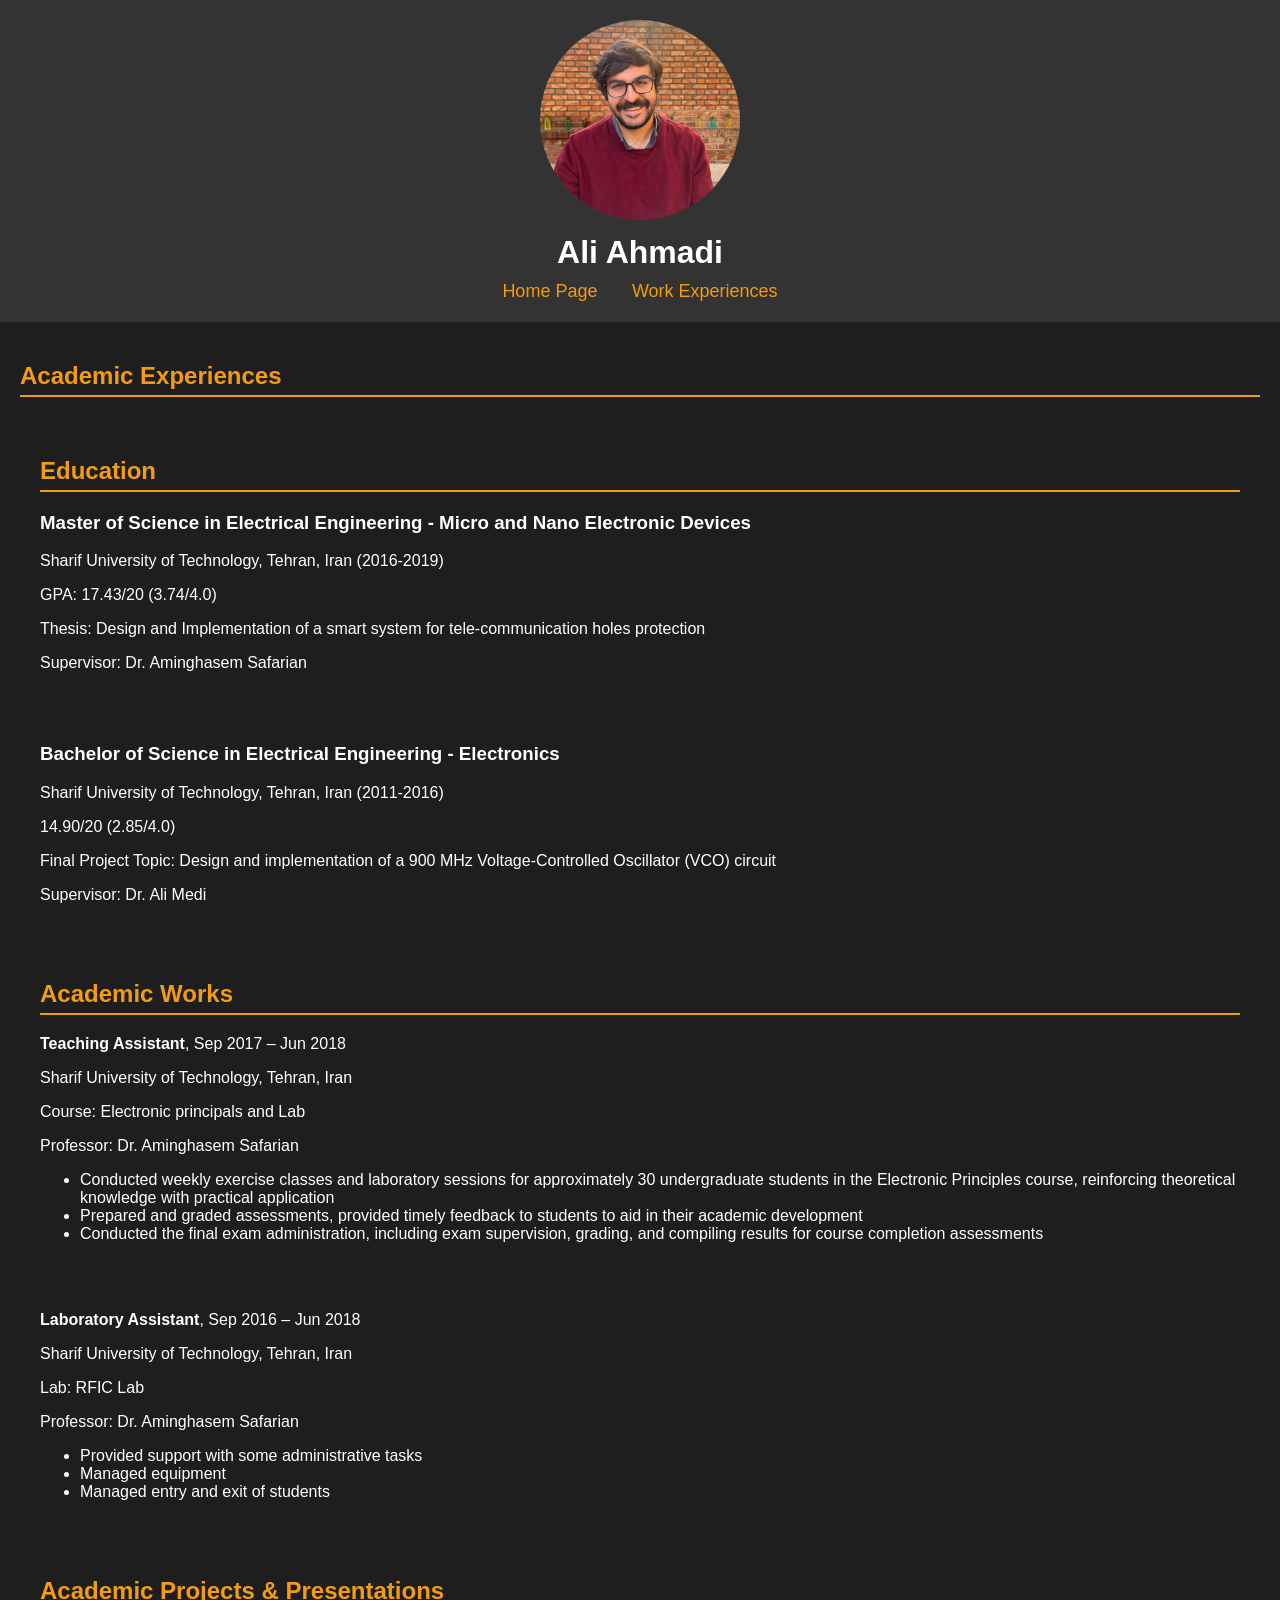
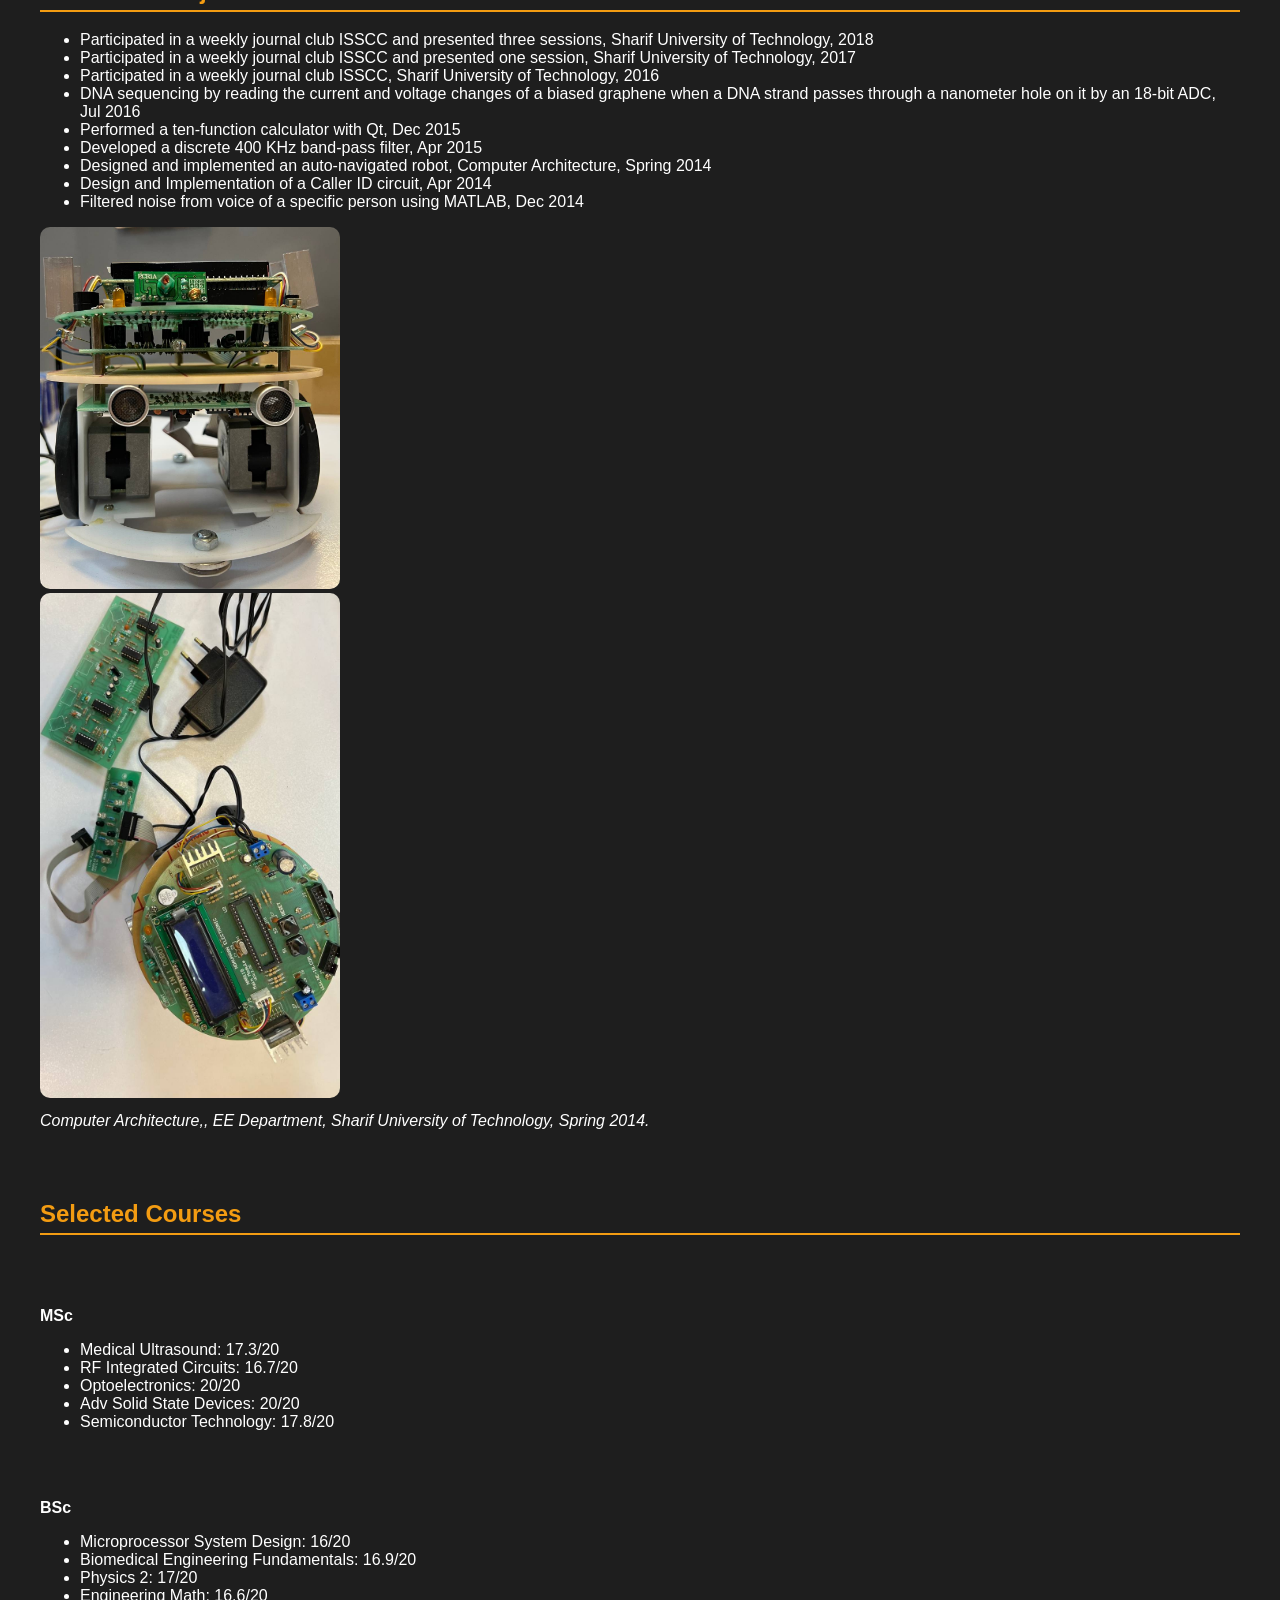
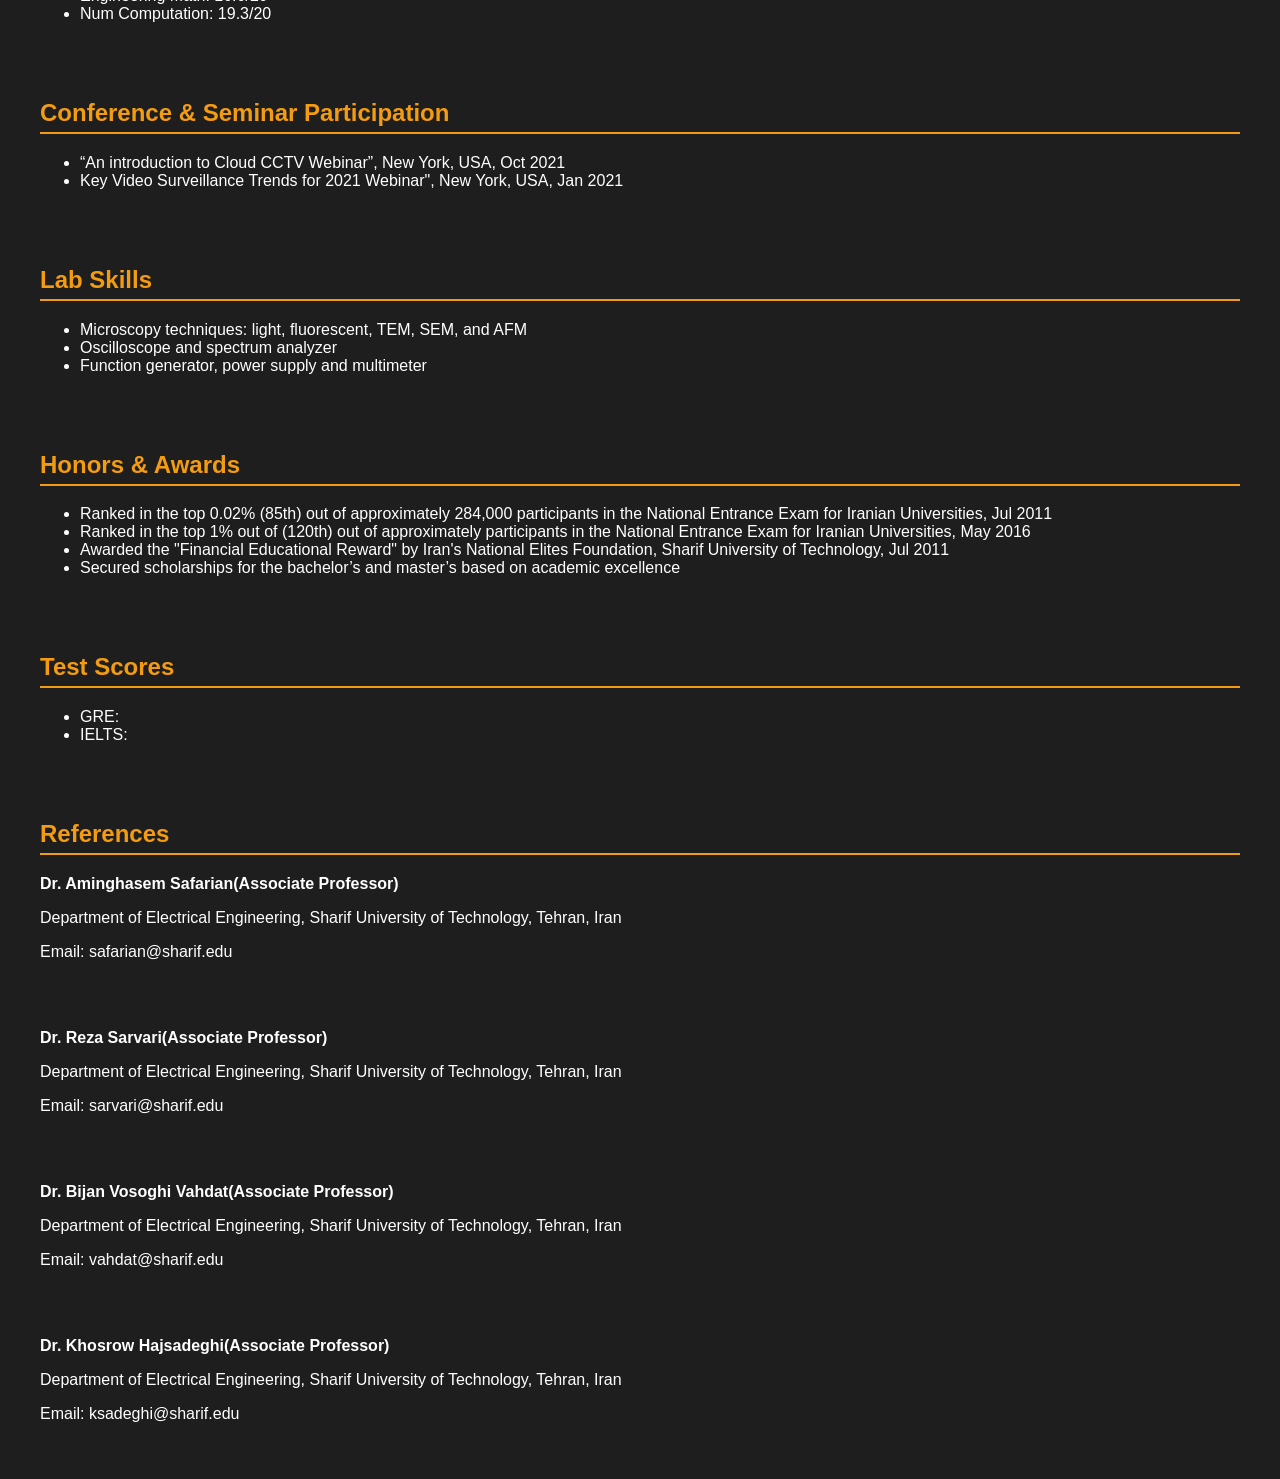
==== academic.html @ 18cfb579 "Update academic.html" ====
<!DOCTYPE html>
<html lang="en">
<head>
  <meta charset="UTF-8">
  <meta name="viewport" content="width=device-width, initial-scale=1.0">
  <meta http-equiv="X-UA-Compatible" content="ie=edge">
  <title>Academic Experiences - Ali Ahmadi</title>
  <style>
    body {
      margin: 0;
      font-family: Arial, sans-serif;
      background-color: #1e1e1e;
      color: #ffffff;
    }
    header {
      background-color: #333;
      padding: 20px;
      text-align: center;
    }
    header img {
      border-radius: 50%;
      width: 200px;
      height: 200px;
    }
    header h1 {
      margin: 10px 0;
    }
    header nav a {
      color: #f39c12;
      text-decoration: none;
      margin: 0 15px;
      font-size: 18px;
    }
    section {
      padding: 20px;
    }
    h2 {
      color: #f39c12;
      border-bottom: 2px solid #f39c12;
      padding-bottom: 5px;
    }
    /* Flexbox container for images */
    .project-images {
      display: flex;
      gap: 20px; /* Space between images */
      margin: 20px 0;
    }
    .project-image {
      flex: 1; /* Allow images to take equal space */
    }
    .project-image img {
      width: 100%;
      max-width: 300px; /* Max width for each image */
      height: auto;
      border-radius: 10px;
    }
    .project-image p {
      margin: 10px 0;
      font-style: italic;
    }
    .project-link a {
      color: #f39c12;
      text-decoration: none;
    }
    .project-link a:hover {
      text-decoration: underline;
    }
  </style>
</head>
<body>

  <header>
    <img src="./your-profile-image.jpg" alt="Ali Ahmadi">
    <h1>Ali Ahmadi</h1>
    <nav>
      <a href="index.html">Home Page</a>
      <a href="work.html">Work Experiences</a>
    </nav>
  </header>

  <section>
    <h2>Academic Experiences</h2>

    <section id="education">
        <h2>Education</h2>
        <h3>Master of Science in Electrical Engineering - Micro and Nano Electronic Devices </h3>
        <p>Sharif University of Technology, Tehran, Iran (2016-2019)</p>
        <p>GPA: 17.43/20 (3.74/4.0)</p>
        <p>Thesis: Design and Implementation of a smart system for tele-communication holes protection</p>
        <p>Supervisor: Dr. Aminghasem Safarian</p>

        <br><br>

        <h3>Bachelor of Science in Electrical Engineering - Electronics</h3>
        <p>Sharif University of Technology, Tehran, Iran (2011-2016)</p>
        <p>14.90/20 (2.85/4.0)</p>
        <p>Final Project Topic: Design and implementation of a 900 MHz Voltage-Controlled Oscillator (VCO) circuit</p>
        <p>Supervisor: Dr. Ali Medi</p>
      </section>
    
      <section id="academic-works">
        <h2>Academic Works</h2>
        <p><strong>Teaching Assistant</strong>, Sep 2017 – Jun 2018</p>
        <p>Sharif University of Technology, Tehran, Iran</p>
        <p>Course: Electronic principals and Lab</p>
        <p>Professor: Dr. Aminghasem Safarian</p>
        <ul>
            <li>Conducted weekly exercise classes and laboratory sessions for approximately 30 undergraduate students in 
                the Electronic Principles course, reinforcing theoretical knowledge with practical application</li>
            <li>Prepared and graded assessments, provided timely feedback to students to aid in their academic development</li>
            <li>Conducted the final exam administration, including exam supervision, grading, and compiling results for course completion assessments</li>
            <!-- Add more courses here -->
        </ul>

        <br><br>

        <p><strong>Laboratory  Assistant</strong>, Sep 2016 – Jun 2018</p>
        <p>Sharif University of Technology, Tehran, Iran</p>
        <p>Lab: RFIC Lab</p>
        <p>Professor: Dr. Aminghasem Safarian</p>
        <ul>
            <li>Provided support with some administrative tasks</li>
            <li>Managed equipment </li>
            <li>Managed entry and exit of students</li>
            <!-- Add more courses here -->
        </ul>
      </section>
    
      <section id="projects-presentations">
        <h2>Academic Projects & Presentations</h2>
        <ul>
            <li>Participated in a weekly journal club ISSCC and presented three sessions, Sharif University of Technology, 2018</li>
            <li>Participated in a weekly journal club ISSCC and presented one session, Sharif University of Technology, 2017</li>
            <li>Participated in a weekly journal club ISSCC, Sharif University of Technology, 2016</li>
            <li>DNA sequencing by reading the current and voltage changes of a biased graphene when a DNA strand passes through a nanometer hole on it by an 18-bit ADC, Jul 2016</li>
            <li>Performed a ten-function calculator with Qt, Dec 2015</li>
            <li>Developed a discrete 400 KHz band-pass filter, Apr 2015</li>
            <li>Designed and implemented an auto-navigated robot, Computer Architecture, Spring 2014</li>
            <li>Design and Implementation of a Caller ID circuit, Apr 2014</li>
            <li>Filtered noise from voice of a specific person using MATLAB, Dec 2014</li>
            <!-- Add more courses here -->
        </ul>

        <!-- New Content: Two Pictures Side by Side -->
        <!-- First Image -->
        <div class="project-image">
            <img src="./project2-1.jpg" alt="Auto-Navigated Robot 1">
        </div>

        <!-- Second Image (New Image on the right) -->
        <div class="project-image">
            <img src="./project2-2.jpg" alt="Auto-Navigated Robot 2">
            <p>Computer Architecture,, EE Department, Sharif University of Technology, Spring 2014.</p>
        </div>
        
      </section>
    
      <section id="selected-courses">
        <h2>Selected Courses</h2>

        <br><br>

        <p><strong>MSc</strong></p>
        <ul>
          <li>Medical Ultrasound: 17.3/20</li>
          <li>RF Integrated Circuits: 16.7/20</li>
          <li>Optoelectronics: 20/20</li>
          <li>Adv Solid State Devices: 20/20</li>
          <li>Semiconductor Technology: 17.8/20</li>
          <!-- Add more courses here -->
        </ul>

        <br><br>

        <p><strong>BSc</strong></p>
        <ul>
          <li>Microprocessor System Design: 16/20</li>
          <li>Biomedical Engineering Fundamentals: 16.9/20</li>
          <li>Physics 2: 17/20</li>
          <li>Engineering Math: 16.6/20</li>
          <li>Num Computation: 19.3/20</li>
          <!-- Add more courses here -->
        </ul>
      </section>
    
      <section id="conference-seminars">
        <h2>Conference & Seminar Participation</h2>
        <ul>
            <li>“An introduction to Cloud CCTV Webinar”, New York, USA, Oct 2021</li>
            <li>Key Video Surveillance Trends for 2021 Webinar", New York, USA, Jan 2021</li>
        </ul>
      </section>
    
      <section id="lab-skills">
        <h2>Lab Skills</h2>
        <ul>
          <li>Microscopy techniques: light, fluorescent, TEM, SEM, and AFM</li>
          <li>Oscilloscope and spectrum analyzer</li>
          <li>Function generator, power supply and multimeter</li>
          <!-- Add more lab skills here -->
        </ul>
      </section>
    
      <section id="honors-awards">
        <h2>Honors & Awards</h2>
        <ul>
          <li>Ranked in the top 0.02% (85th) out of approximately 284,000 participants in the National Entrance Exam for Iranian Universities, Jul 2011</li>
          <li>Ranked in the top 1% out of (120th) out of approximately participants in the National Entrance Exam for Iranian Universities, May 2016</li>
          <li>Awarded the "Financial Educational Reward" by Iran's National Elites Foundation, Sharif University of Technology, Jul 2011</li>
          <li>Secured scholarships for the bachelor’s and master’s based on academic excellence</li>
          <!-- Add more awards here -->
        </ul>
      </section>
    
      <section id="test-scores">
        <h2>Test Scores</h2>
        <ul>
          <li>GRE: </li>
          <li>IELTS: </li>
          <!-- Add more test scores here -->
        </ul>
      </section>
    
      <section id="references">
        <h2>References</h2>
        <p><strong>Dr. Aminghasem Safarian(Associate Professor)</strong></p>
        <p>Department of Electrical Engineering, Sharif University of Technology, Tehran, Iran</p>
        <p>Email: safarian@sharif.edu</p> 

        <br><br>

        <p><strong>Dr. Reza Sarvari(Associate Professor)</strong></p>
        <p>Department of Electrical Engineering, Sharif University of Technology, Tehran, Iran</p>
        <p>Email: sarvari@sharif.edu</p>

        <br><br>
    
        <p><strong>Dr. Bijan Vosoghi Vahdat(Associate Professor)</strong></p>
        <p>Department of Electrical Engineering, Sharif University of Technology, Tehran, Iran</p>
        <p>Email: vahdat@sharif.edu</p>

        <br><br>

        <p><strong>Dr. Khosrow Hajsadeghi(Associate Professor)</strong></p>
        <p>Department of Electrical Engineering, Sharif University of Technology, Tehran, Iran</p>
        <p>Email: ksadeghi@sharif.edu</p>
      </section>
  </section>

</body>
</html>
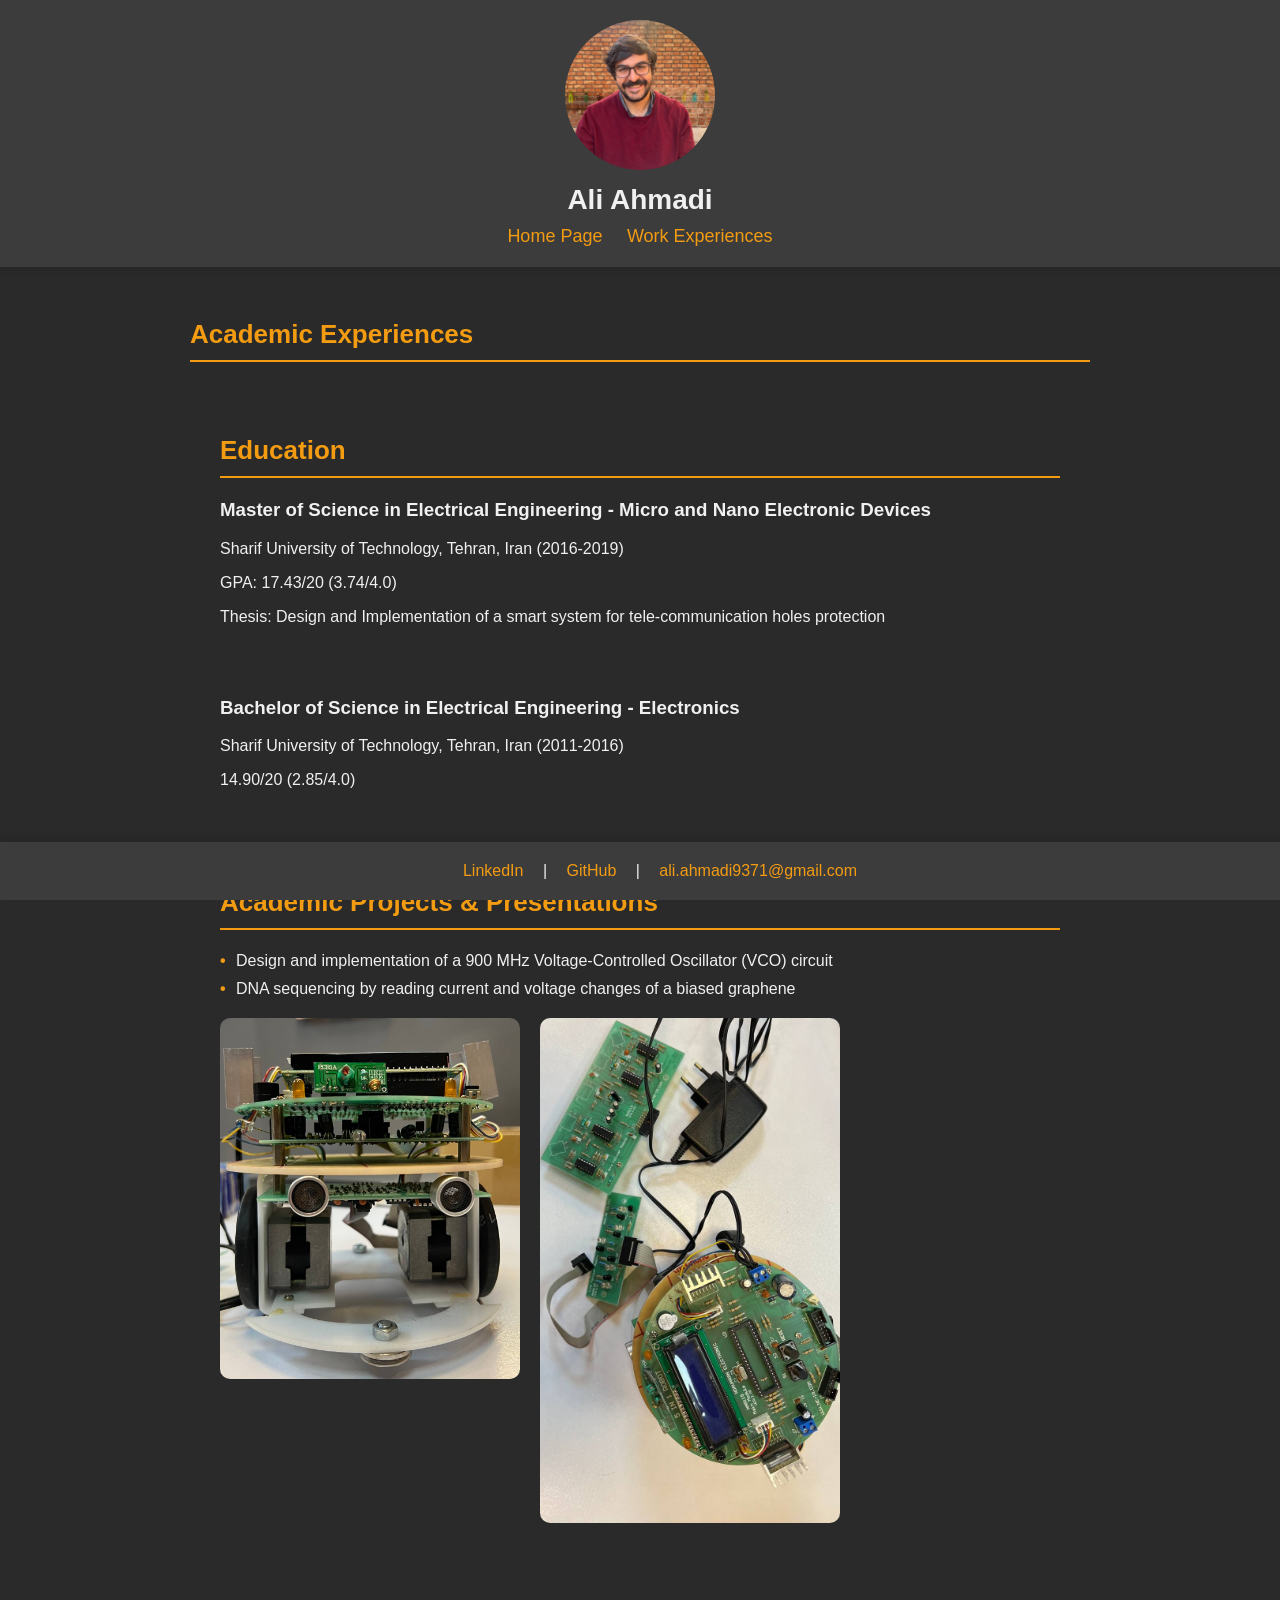
==== commit 78a6a4b5: "Update academic.html" ====
--- a/academic.html
+++ b/academic.html
@@ -8,62 +8,98 @@
   <style>
     body {
       margin: 0;
-      font-family: Arial, sans-serif;
-      background-color: #1e1e1e;
-      color: #ffffff;
+      font-family: 'Helvetica Neue', sans-serif;
+      background-color: #2a2a2a;
+      color: #f0f0f0;
     }
     header {
-      background-color: #333;
+      background-color: #3c3c3c;
       padding: 20px;
       text-align: center;
+      position: sticky;
+      top: 0;
+      z-index: 1000;
+      box-shadow: 0 4px 6px rgba(0, 0, 0, 0.1);
     }
     header img {
       border-radius: 50%;
-      width: 200px;
-      height: 200px;
+      width: 150px;
+      height: 150px;
     }
     header h1 {
       margin: 10px 0;
+      font-size: 28px;
     }
     header nav a {
       color: #f39c12;
       text-decoration: none;
-      margin: 0 15px;
+      margin: 0 10px;
       font-size: 18px;
     }
+    header nav a:hover {
+      color: #ffffff;
+      transition: color 0.3s ease-in-out;
+    }
     section {
-      padding: 20px;
+      padding: 30px;
+      max-width: 900px;
+      margin: 0 auto;
     }
     h2 {
+      font-size: 26px;
       color: #f39c12;
       border-bottom: 2px solid #f39c12;
-      padding-bottom: 5px;
+      padding-bottom: 10px;
     }
-    /* Flexbox container for images */
+    ul {
+      list-style-type: none;
+      padding: 0;
+    }
+    ul li {
+      margin: 10px 0;
+    }
+    ul li::before {
+      content: "•";
+      color: #f39c12;
+      font-weight: bold;
+      display: inline-block;
+      width: 1em;
+    }
     .project-images {
       display: flex;
-      gap: 20px; /* Space between images */
+      flex-wrap: wrap;
+      gap: 20px;
       margin: 20px 0;
     }
     .project-image {
-      flex: 1; /* Allow images to take equal space */
+      flex: 1;
+      max-width: 300px;
     }
     .project-image img {
       width: 100%;
-      max-width: 300px; /* Max width for each image */
-      height: auto;
       border-radius: 10px;
+      transition: transform 0.3s ease-in-out;
     }
-    .project-image p {
-      margin: 10px 0;
-      font-style: italic;
+    .project-image img:hover {
+      transform: scale(1.05);
     }
-    .project-link a {
+    footer {
+      background-color: #3c3c3c;
+      text-align: center;
+      padding: 20px;
+      position: fixed;
+      width: 100%;
+      bottom: 0;
+      box-shadow: 0 -4px 6px rgba(0, 0, 0, 0.1);
+    }
+    footer a {
       color: #f39c12;
       text-decoration: none;
+      margin: 0 15px;
     }
-    .project-link a:hover {
-      text-decoration: underline;
+    footer a:hover {
+      color: #ffffff;
+      transition: color 0.3s ease-in-out;
     }
   </style>
 </head>
@@ -82,170 +118,42 @@
     <h2>Academic Experiences</h2>
 
     <section id="education">
-        <h2>Education</h2>
-        <h3>Master of Science in Electrical Engineering - Micro and Nano Electronic Devices </h3>
-        <p>Sharif University of Technology, Tehran, Iran (2016-2019)</p>
-        <p>GPA: 17.43/20 (3.74/4.0)</p>
-        <p>Thesis: Design and Implementation of a smart system for tele-communication holes protection</p>
-        <p>Supervisor: Dr. Aminghasem Safarian</p>
+      <h2>Education</h2>
+      <h3>Master of Science in Electrical Engineering - Micro and Nano Electronic Devices </h3>
+      <p>Sharif University of Technology, Tehran, Iran (2016-2019)</p>
+      <p>GPA: 17.43/20 (3.74/4.0)</p>
+      <p>Thesis: Design and Implementation of a smart system for tele-communication holes protection</p>
 
-        <br><br>
+      <br><br>
 
-        <h3>Bachelor of Science in Electrical Engineering - Electronics</h3>
-        <p>Sharif University of Technology, Tehran, Iran (2011-2016)</p>
-        <p>14.90/20 (2.85/4.0)</p>
-        <p>Final Project Topic: Design and implementation of a 900 MHz Voltage-Controlled Oscillator (VCO) circuit</p>
-        <p>Supervisor: Dr. Ali Medi</p>
-      </section>
-    
-      <section id="academic-works">
-        <h2>Academic Works</h2>
-        <p><strong>Teaching Assistant</strong>, Sep 2017 – Jun 2018</p>
-        <p>Sharif University of Technology, Tehran, Iran</p>
-        <p>Course: Electronic principals and Lab</p>
-        <p>Professor: Dr. Aminghasem Safarian</p>
-        <ul>
-            <li>Conducted weekly exercise classes and laboratory sessions for approximately 30 undergraduate students in 
-                the Electronic Principles course, reinforcing theoretical knowledge with practical application</li>
-            <li>Prepared and graded assessments, provided timely feedback to students to aid in their academic development</li>
-            <li>Conducted the final exam administration, including exam supervision, grading, and compiling results for course completion assessments</li>
-            <!-- Add more courses here -->
-        </ul>
+      <h3>Bachelor of Science in Electrical Engineering - Electronics</h3>
+      <p>Sharif University of Technology, Tehran, Iran (2011-2016)</p>
+      <p>14.90/20 (2.85/4.0)</p>
+    </section>
 
-        <br><br>
+    <section id="projects-presentations">
+      <h2>Academic Projects & Presentations</h2>
+      <ul>
+        <li>Design and implementation of a 900 MHz Voltage-Controlled Oscillator (VCO) circuit</li>
+        <li>DNA sequencing by reading current and voltage changes of a biased graphene</li>
+      </ul>
 
-        <p><strong>Laboratory  Assistant</strong>, Sep 2016 – Jun 2018</p>
-        <p>Sharif University of Technology, Tehran, Iran</p>
-        <p>Lab: RFIC Lab</p>
-        <p>Professor: Dr. Aminghasem Safarian</p>
-        <ul>
-            <li>Provided support with some administrative tasks</li>
-            <li>Managed equipment </li>
-            <li>Managed entry and exit of students</li>
-            <!-- Add more courses here -->
-        </ul>
-      </section>
-    
-      <section id="projects-presentations">
-        <h2>Academic Projects & Presentations</h2>
-        <ul>
-            <li>Participated in a weekly journal club ISSCC and presented three sessions, Sharif University of Technology, 2018</li>
-            <li>Participated in a weekly journal club ISSCC and presented one session, Sharif University of Technology, 2017</li>
-            <li>Participated in a weekly journal club ISSCC, Sharif University of Technology, 2016</li>
-            <li>DNA sequencing by reading the current and voltage changes of a biased graphene when a DNA strand passes through a nanometer hole on it by an 18-bit ADC, Jul 2016</li>
-            <li>Performed a ten-function calculator with Qt, Dec 2015</li>
-            <li>Developed a discrete 400 KHz band-pass filter, Apr 2015</li>
-            <li>Designed and implemented an auto-navigated robot, Computer Architecture, Spring 2014</li>
-            <li>Design and Implementation of a Caller ID circuit, Apr 2014</li>
-            <li>Filtered noise from voice of a specific person using MATLAB, Dec 2014</li>
-            <!-- Add more courses here -->
-        </ul>
+      <div class="project-images">
+        <div class="project-image">
+          <img src="./project2-1.jpg" alt="Auto-Navigated Robot 1">
+        </div>
+        <div class="project-image">
+          <img src="./project2-2.jpg" alt="Auto-Navigated Robot 2">
+        </div>
+      </div>
+    </section>
+  </section>
 
-        <!-- New Content: Two Pictures Side by Side -->
-        <!-- First Image -->
-        <div class="project-image">
-            <img src="./project2-1.jpg" alt="Auto-Navigated Robot 1">
-        </div>
-
-        <!-- Second Image (New Image on the right) -->
-        <div class="project-image">
-            <img src="./project2-2.jpg" alt="Auto-Navigated Robot 2">
-            <p>Computer Architecture,, EE Department, Sharif University of Technology, Spring 2014.</p>
-        </div>
-        
-      </section>
-    
-      <section id="selected-courses">
-        <h2>Selected Courses</h2>
-
-        <br><br>
-
-        <p><strong>MSc</strong></p>
-        <ul>
-          <li>Medical Ultrasound: 17.3/20</li>
-          <li>RF Integrated Circuits: 16.7/20</li>
-          <li>Optoelectronics: 20/20</li>
-          <li>Adv Solid State Devices: 20/20</li>
-          <li>Semiconductor Technology: 17.8/20</li>
-          <!-- Add more courses here -->
-        </ul>
-
-        <br><br>
-
-        <p><strong>BSc</strong></p>
-        <ul>
-          <li>Microprocessor System Design: 16/20</li>
-          <li>Biomedical Engineering Fundamentals: 16.9/20</li>
-          <li>Physics 2: 17/20</li>
-          <li>Engineering Math: 16.6/20</li>
-          <li>Num Computation: 19.3/20</li>
-          <!-- Add more courses here -->
-        </ul>
-      </section>
-    
-      <section id="conference-seminars">
-        <h2>Conference & Seminar Participation</h2>
-        <ul>
-            <li>“An introduction to Cloud CCTV Webinar”, New York, USA, Oct 2021</li>
-            <li>Key Video Surveillance Trends for 2021 Webinar", New York, USA, Jan 2021</li>
-        </ul>
-      </section>
-    
-      <section id="lab-skills">
-        <h2>Lab Skills</h2>
-        <ul>
-          <li>Microscopy techniques: light, fluorescent, TEM, SEM, and AFM</li>
-          <li>Oscilloscope and spectrum analyzer</li>
-          <li>Function generator, power supply and multimeter</li>
-          <!-- Add more lab skills here -->
-        </ul>
-      </section>
-    
-      <section id="honors-awards">
-        <h2>Honors & Awards</h2>
-        <ul>
-          <li>Ranked in the top 0.02% (85th) out of approximately 284,000 participants in the National Entrance Exam for Iranian Universities, Jul 2011</li>
-          <li>Ranked in the top 1% out of (120th) out of approximately participants in the National Entrance Exam for Iranian Universities, May 2016</li>
-          <li>Awarded the "Financial Educational Reward" by Iran's National Elites Foundation, Sharif University of Technology, Jul 2011</li>
-          <li>Secured scholarships for the bachelor’s and master’s based on academic excellence</li>
-          <!-- Add more awards here -->
-        </ul>
-      </section>
-    
-      <section id="test-scores">
-        <h2>Test Scores</h2>
-        <ul>
-          <li>GRE: </li>
-          <li>IELTS: </li>
-          <!-- Add more test scores here -->
-        </ul>
-      </section>
-    
-      <section id="references">
-        <h2>References</h2>
-        <p><strong>Dr. Aminghasem Safarian(Associate Professor)</strong></p>
-        <p>Department of Electrical Engineering, Sharif University of Technology, Tehran, Iran</p>
-        <p>Email: safarian@sharif.edu</p> 
-
-        <br><br>
-
-        <p><strong>Dr. Reza Sarvari(Associate Professor)</strong></p>
-        <p>Department of Electrical Engineering, Sharif University of Technology, Tehran, Iran</p>
-        <p>Email: sarvari@sharif.edu</p>
-
-        <br><br>
-    
-        <p><strong>Dr. Bijan Vosoghi Vahdat(Associate Professor)</strong></p>
-        <p>Department of Electrical Engineering, Sharif University of Technology, Tehran, Iran</p>
-        <p>Email: vahdat@sharif.edu</p>
-
-        <br><br>
-
-        <p><strong>Dr. Khosrow Hajsadeghi(Associate Professor)</strong></p>
-        <p>Department of Electrical Engineering, Sharif University of Technology, Tehran, Iran</p>
-        <p>Email: ksadeghi@sharif.edu</p>
-      </section>
-  </section>
+  <footer>
+    <a href="https://www.linkedin.com/in/aliahmadi9371/">LinkedIn</a> |
+    <a href="https://github.com/aliahmadi9371">GitHub</a> |
+    <a href="mailto:aliahmadi9371@gmail.com">ali.ahmadi9371@gmail.com</a>
+  </footer>
 
 </body>
 </html>
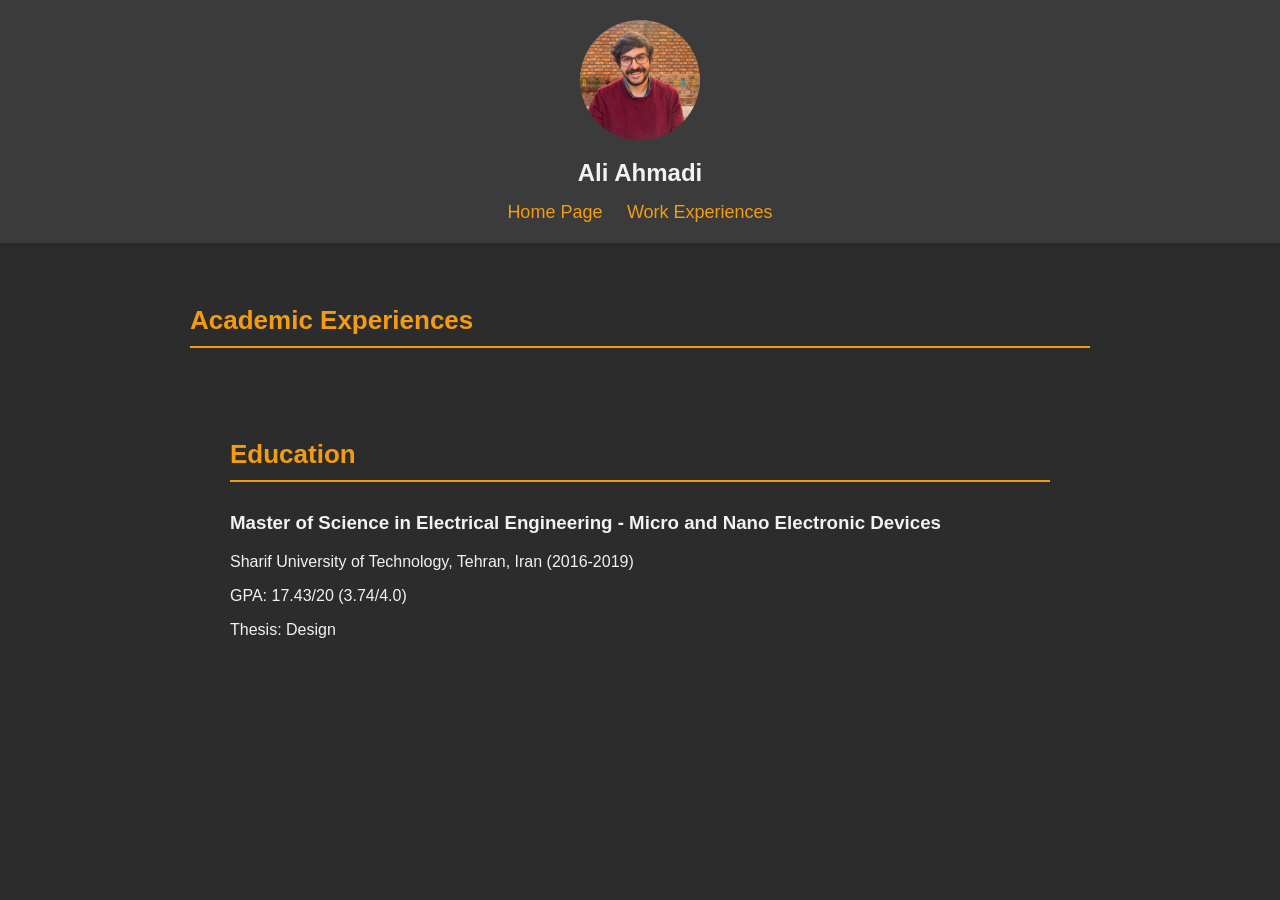
==== commit 680feadb: "qASDASD" ====
--- a/academic.html
+++ b/academic.html
@@ -8,63 +8,68 @@
   <style>
     body {
       margin: 0;
-      font-family: 'Helvetica Neue', sans-serif;
-      background-color: #2a2a2a;
-      color: #f0f0f0;
+      font-family: 'Arial', sans-serif;
+      background-color: #2c2c2c;
+      color: #f2f2f2;
     }
+
     header {
-      background-color: #3c3c3c;
+      background-color: #3b3b3b;
       padding: 20px;
       text-align: center;
       position: sticky;
       top: 0;
-      z-index: 1000;
-      box-shadow: 0 4px 6px rgba(0, 0, 0, 0.1);
+      z-index: 100;
+      box-shadow: 0 2px 4px rgba(0, 0, 0, 0.1);
     }
     header img {
       border-radius: 50%;
-      width: 150px;
-      height: 150px;
+      width: 120px;
+      height: 120px;
     }
     header h1 {
-      margin: 10px 0;
-      font-size: 28px;
+      margin: 15px 0;
+      font-size: 24px;
     }
     header nav a {
       color: #f39c12;
       text-decoration: none;
       margin: 0 10px;
       font-size: 18px;
+      transition: color 0.3s ease;
     }
     header nav a:hover {
       color: #ffffff;
-      transition: color 0.3s ease-in-out;
     }
+
     section {
-      padding: 30px;
+      padding: 40px;
       max-width: 900px;
       margin: 0 auto;
     }
+
     h2 {
       font-size: 26px;
       color: #f39c12;
       border-bottom: 2px solid #f39c12;
       padding-bottom: 10px;
+      margin-bottom: 30px;
     }
+
     ul {
       list-style-type: none;
       padding: 0;
     }
     ul li {
-      margin: 10px 0;
+      margin-bottom: 10px;
     }
     ul li::before {
       content: "•";
       color: #f39c12;
       font-weight: bold;
-      display: inline-block;
-      width: 1em;
+      margin-right: 10px;
     }
+
     .project-images {
       display: flex;
       flex-wrap: wrap;
@@ -83,23 +88,25 @@
     .project-image img:hover {
       transform: scale(1.05);
     }
+
     footer {
-      background-color: #3c3c3c;
+      background-color: #3b3b3b;
       text-align: center;
-      padding: 20px;
+      padding: 15px;
       position: fixed;
+      bottom: 0;
       width: 100%;
-      bottom: 0;
-      box-shadow: 0 -4px 6px rgba(0, 0, 0, 0.1);
+      box-shadow: 0 -2px 4px rgba(0, 0, 0, 0.1);
     }
     footer a {
       color: #f39c12;
       text-decoration: none;
       margin: 0 15px;
+      font-size: 16px;
+      transition: color 0.3s ease;
     }
     footer a:hover {
       color: #ffffff;
-      transition: color 0.3s ease-in-out;
     }
   </style>
 </head>
@@ -122,38 +129,4 @@
       <h3>Master of Science in Electrical Engineering - Micro and Nano Electronic Devices </h3>
       <p>Sharif University of Technology, Tehran, Iran (2016-2019)</p>
       <p>GPA: 17.43/20 (3.74/4.0)</p>
-      <p>Thesis: Design and Implementation of a smart system for tele-communication holes protection</p>
-
-      <br><br>
-
-      <h3>Bachelor of Science in Electrical Engineering - Electronics</h3>
-      <p>Sharif University of Technology, Tehran, Iran (2011-2016)</p>
-      <p>14.90/20 (2.85/4.0)</p>
-    </section>
-
-    <section id="projects-presentations">
-      <h2>Academic Projects & Presentations</h2>
-      <ul>
-        <li>Design and implementation of a 900 MHz Voltage-Controlled Oscillator (VCO) circuit</li>
-        <li>DNA sequencing by reading current and voltage changes of a biased graphene</li>
-      </ul>
-
-      <div class="project-images">
-        <div class="project-image">
-          <img src="./project2-1.jpg" alt="Auto-Navigated Robot 1">
-        </div>
-        <div class="project-image">
-          <img src="./project2-2.jpg" alt="Auto-Navigated Robot 2">
-        </div>
-      </div>
-    </section>
-  </section>
-
-  <footer>
-    <a href="https://www.linkedin.com/in/aliahmadi9371/">LinkedIn</a> |
-    <a href="https://github.com/aliahmadi9371">GitHub</a> |
-    <a href="mailto:aliahmadi9371@gmail.com">ali.ahmadi9371@gmail.com</a>
-  </footer>
-
-</body>
-</html>
+      <p>Thesis: Design
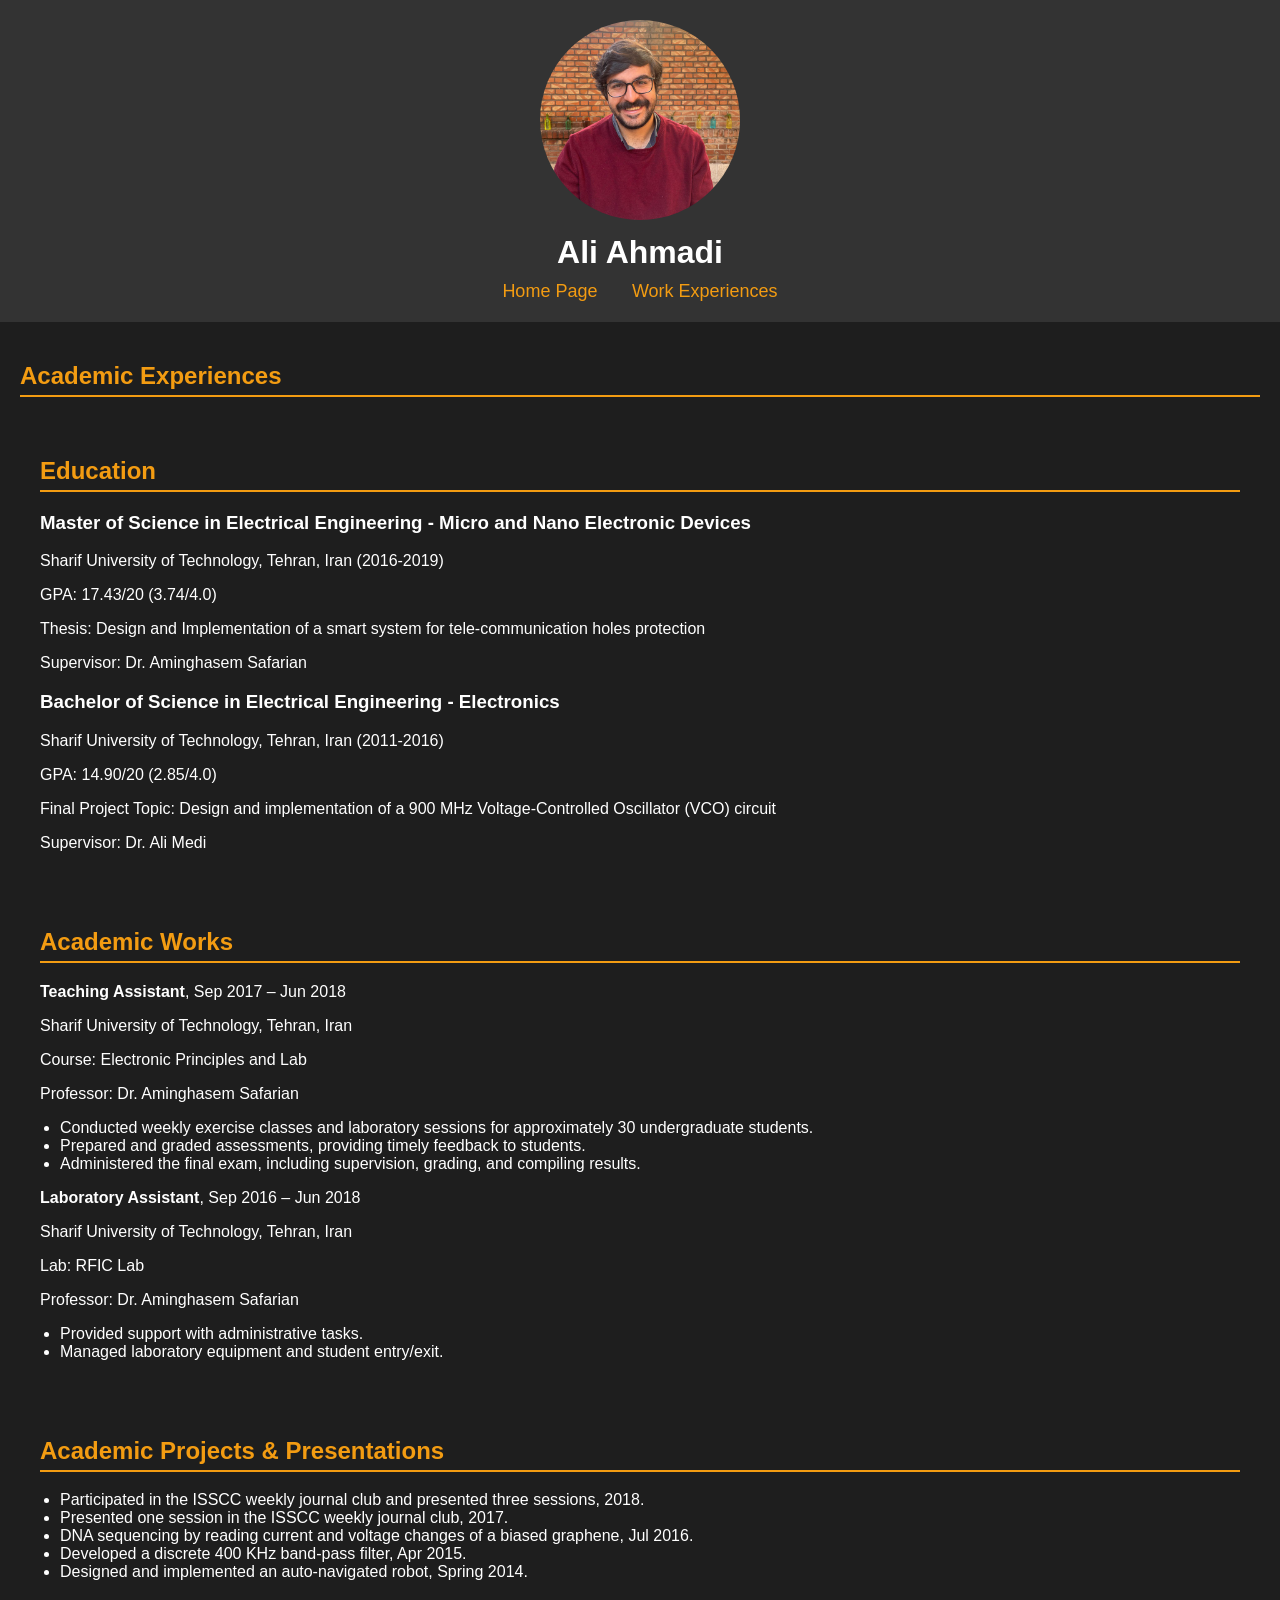
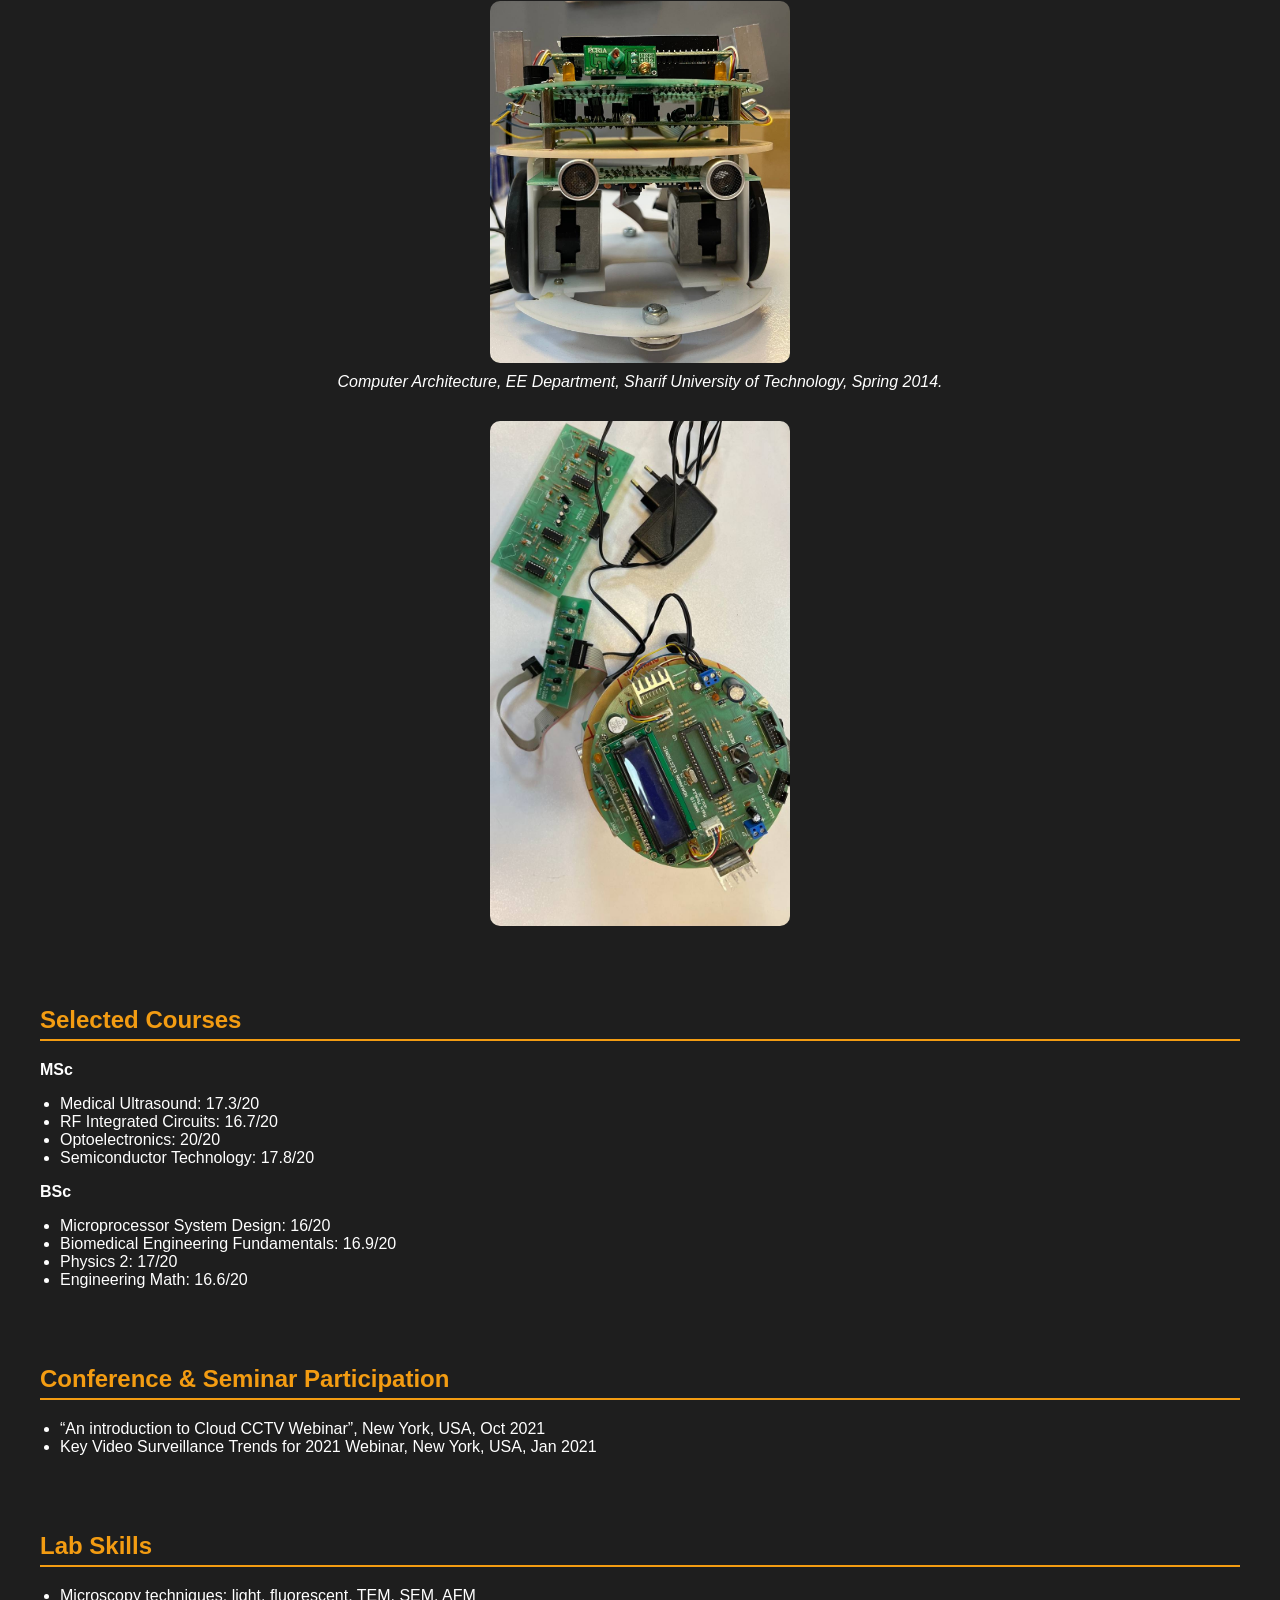
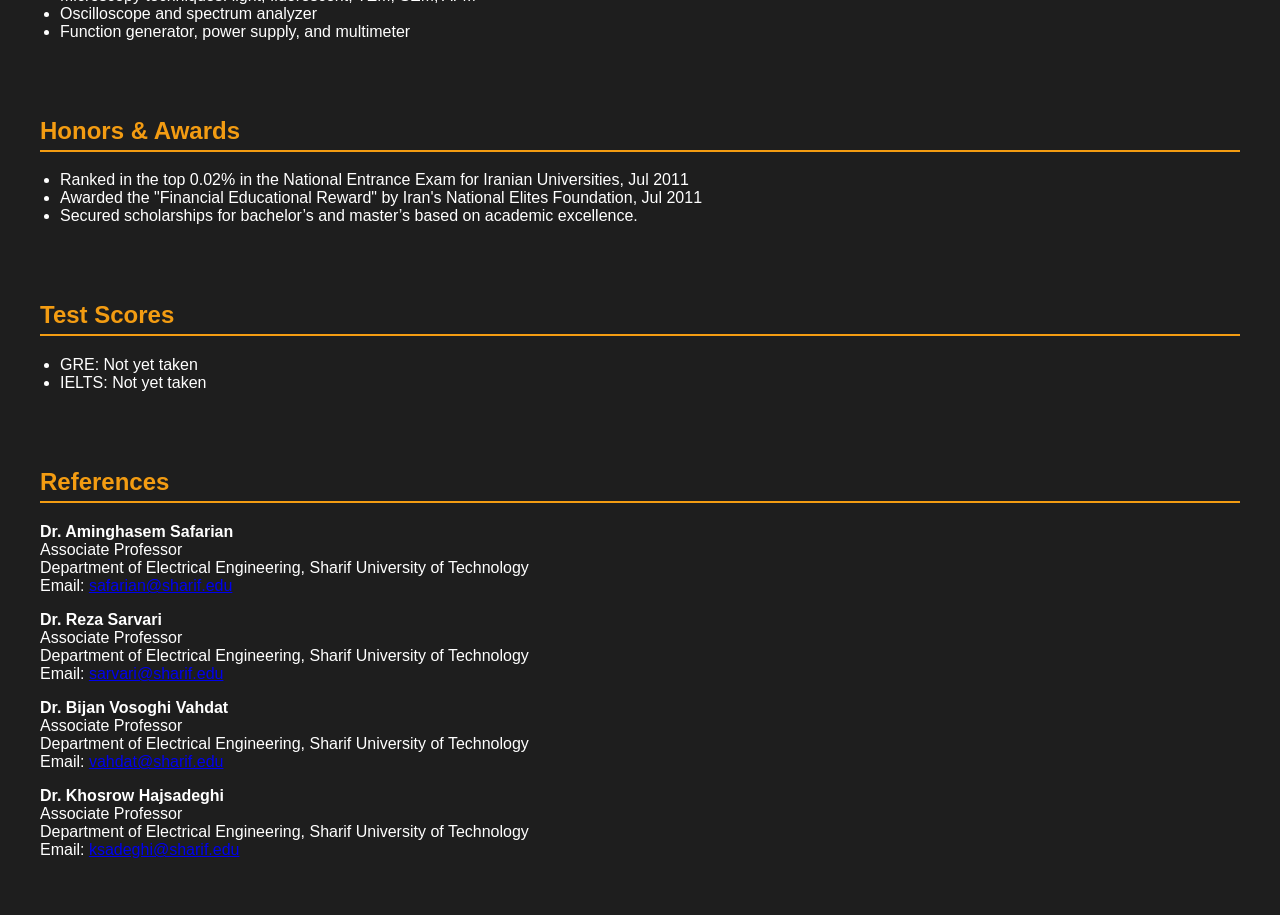
==== commit 63d9e4c5: "Update academic.html" ====
--- a/academic.html
+++ b/academic.html
@@ -8,105 +8,57 @@
   <style>
     body {
       margin: 0;
-      font-family: 'Arial', sans-serif;
-      background-color: #2c2c2c;
-      color: #f2f2f2;
-    }
-
+      font-family: Arial, sans-serif;
+      background-color: #1e1e1e;
+      color: #ffffff;
+    }
     header {
-      background-color: #3b3b3b;
+      background-color: #333;
       padding: 20px;
       text-align: center;
-      position: sticky;
-      top: 0;
-      z-index: 100;
-      box-shadow: 0 2px 4px rgba(0, 0, 0, 0.1);
     }
     header img {
       border-radius: 50%;
-      width: 120px;
-      height: 120px;
+      width: 200px;
+      height: 200px;
     }
     header h1 {
-      margin: 15px 0;
-      font-size: 24px;
+      margin: 10px 0;
     }
     header nav a {
       color: #f39c12;
       text-decoration: none;
-      margin: 0 10px;
+      margin: 0 15px;
       font-size: 18px;
-      transition: color 0.3s ease;
-    }
-    header nav a:hover {
-      color: #ffffff;
-    }
-
+    }
     section {
-      padding: 40px;
-      max-width: 900px;
-      margin: 0 auto;
-    }
-
+      padding: 20px;
+    }
     h2 {
-      font-size: 26px;
       color: #f39c12;
       border-bottom: 2px solid #f39c12;
-      padding-bottom: 10px;
-      margin-bottom: 30px;
-    }
-
-    ul {
-      list-style-type: none;
-      padding: 0;
-    }
-    ul li {
-      margin-bottom: 10px;
-    }
-    ul li::before {
-      content: "•";
-      color: #f39c12;
-      font-weight: bold;
-      margin-right: 10px;
-    }
-
-    .project-images {
+      padding-bottom: 5px;
+    }
+    .project-image {
+      margin: 20px 0;
       display: flex;
-      flex-wrap: wrap;
-      gap: 20px;
-      margin: 20px 0;
-    }
-    .project-image {
-      flex: 1;
-      max-width: 300px;
+      flex-direction: column;
+      align-items: center;
     }
     .project-image img {
       width: 100%;
+      max-width: 300px;
+      height: auto;
       border-radius: 10px;
-      transition: transform 0.3s ease-in-out;
-    }
-    .project-image img:hover {
-      transform: scale(1.05);
-    }
-
-    footer {
-      background-color: #3b3b3b;
+    }
+    .project-image p {
+      margin: 10px 0;
+      font-style: italic;
       text-align: center;
-      padding: 15px;
-      position: fixed;
-      bottom: 0;
-      width: 100%;
-      box-shadow: 0 -2px 4px rgba(0, 0, 0, 0.1);
-    }
-    footer a {
-      color: #f39c12;
-      text-decoration: none;
-      margin: 0 15px;
-      font-size: 16px;
-      transition: color 0.3s ease;
-    }
-    footer a:hover {
-      color: #ffffff;
+    }
+    ul {
+      list-style-type: disc;
+      padding-left: 20px;
     }
   </style>
 </head>
@@ -126,7 +78,140 @@
 
     <section id="education">
       <h2>Education</h2>
-      <h3>Master of Science in Electrical Engineering - Micro and Nano Electronic Devices </h3>
+      <h3>Master of Science in Electrical Engineering - Micro and Nano Electronic Devices</h3>
       <p>Sharif University of Technology, Tehran, Iran (2016-2019)</p>
       <p>GPA: 17.43/20 (3.74/4.0)</p>
-      <p>Thesis: Design
+      <p>Thesis: Design and Implementation of a smart system for tele-communication holes protection</p>
+      <p>Supervisor: Dr. Aminghasem Safarian</p>
+
+      <h3>Bachelor of Science in Electrical Engineering - Electronics</h3>
+      <p>Sharif University of Technology, Tehran, Iran (2011-2016)</p>
+      <p>GPA: 14.90/20 (2.85/4.0)</p>
+      <p>Final Project Topic: Design and implementation of a 900 MHz Voltage-Controlled Oscillator (VCO) circuit</p>
+      <p>Supervisor: Dr. Ali Medi</p>
+    </section>
+
+    <section id="academic-works">
+      <h2>Academic Works</h2>
+      <p><strong>Teaching Assistant</strong>, Sep 2017 – Jun 2018</p>
+      <p>Sharif University of Technology, Tehran, Iran</p>
+      <p>Course: Electronic Principles and Lab</p>
+      <p>Professor: Dr. Aminghasem Safarian</p>
+      <ul>
+        <li>Conducted weekly exercise classes and laboratory sessions for approximately 30 undergraduate students.</li>
+        <li>Prepared and graded assessments, providing timely feedback to students.</li>
+        <li>Administered the final exam, including supervision, grading, and compiling results.</li>
+      </ul>
+
+      <p><strong>Laboratory Assistant</strong>, Sep 2016 – Jun 2018</p>
+      <p>Sharif University of Technology, Tehran, Iran</p>
+      <p>Lab: RFIC Lab</p>
+      <p>Professor: Dr. Aminghasem Safarian</p>
+      <ul>
+        <li>Provided support with administrative tasks.</li>
+        <li>Managed laboratory equipment and student entry/exit.</li>
+      </ul>
+    </section>
+
+    <section id="projects-presentations">
+      <h2>Academic Projects & Presentations</h2>
+      <ul>
+        <li>Participated in the ISSCC weekly journal club and presented three sessions, 2018.</li>
+        <li>Presented one session in the ISSCC weekly journal club, 2017.</li>
+        <li>DNA sequencing by reading current and voltage changes of a biased graphene, Jul 2016.</li>
+        <li>Developed a discrete 400 KHz band-pass filter, Apr 2015.</li>
+        <li>Designed and implemented an auto-navigated robot, Spring 2014.</li>
+      </ul>
+
+      <div class="project-image">
+        <img src="./project2-1.jpg" alt="Auto-Navigated Robot 1">
+        <p>Computer Architecture, EE Department, Sharif University of Technology, Spring 2014.</p>
+      </div>
+      <div class="project-image">
+        <img src="./project2-2.jpg" alt="Auto-Navigated Robot 2">
+      </div>
+    </section>
+
+    <section id="selected-courses">
+      <h2>Selected Courses</h2>
+      <p><strong>MSc</strong></p>
+      <ul>
+        <li>Medical Ultrasound: 17.3/20</li>
+        <li>RF Integrated Circuits: 16.7/20</li>
+        <li>Optoelectronics: 20/20</li>
+        <li>Semiconductor Technology: 17.8/20</li>
+      </ul>
+
+      <p><strong>BSc</strong></p>
+      <ul>
+        <li>Microprocessor System Design: 16/20</li>
+        <li>Biomedical Engineering Fundamentals: 16.9/20</li>
+        <li>Physics 2: 17/20</li>
+        <li>Engineering Math: 16.6/20</li>
+      </ul>
+    </section>
+
+    <section id="conference-seminars">
+      <h2>Conference & Seminar Participation</h2>
+      <ul>
+        <li>“An introduction to Cloud CCTV Webinar”, New York, USA, Oct 2021</li>
+        <li>Key Video Surveillance Trends for 2021 Webinar, New York, USA, Jan 2021</li>
+      </ul>
+    </section>
+
+    <section id="lab-skills">
+      <h2>Lab Skills</h2>
+      <ul>
+        <li>Microscopy techniques: light, fluorescent, TEM, SEM, AFM</li>
+        <li>Oscilloscope and spectrum analyzer</li>
+        <li>Function generator, power supply, and multimeter</li>
+      </ul>
+    </section>
+
+    <section id="honors-awards">
+      <h2>Honors & Awards</h2>
+      <ul>
+        <li>Ranked in the top 0.02% in the National Entrance Exam for Iranian Universities, Jul 2011</li>
+        <li>Awarded the "Financial Educational Reward" by Iran's National Elites Foundation, Jul 2011</li>
+        <li>Secured scholarships for bachelor’s and master’s based on academic excellence.</li>
+      </ul>
+    </section>
+
+    <section id="test-scores">
+      <h2>Test Scores</h2>
+      <ul>
+        <li>GRE: Not yet taken</li>
+        <li>IELTS: Not yet taken</li>
+      </ul>
+    </section>
+
+    <section id="references">
+      <h2>References</h2>
+      <p><strong>Dr. Aminghasem Safarian</strong><br>
+        Associate Professor<br>
+        Department of Electrical Engineering, Sharif University of Technology<br>
+        Email: <a href="mailto:safarian@sharif.edu">safarian@sharif.edu</a>
+      </p>
+      
+      <p><strong>Dr. Reza Sarvari</strong><br>
+        Associate Professor<br>
+        Department of Electrical Engineering, Sharif University of Technology<br>
+        Email: <a href="mailto:sarvari@sharif.edu">sarvari@sharif.edu</a>
+      </p>
+
+      <p><strong>Dr. Bijan Vosoghi Vahdat</strong><br>
+        Associate Professor<br>
+        Department of Electrical Engineering, Sharif University of Technology<br>
+        Email: <a href="mailto:vahdat@sharif.edu">vahdat@sharif.edu</a>
+      </p>
+
+      <p><strong>Dr. Khosrow Hajsadeghi</strong><br>
+        Associate Professor<br>
+        Department of Electrical Engineering, Sharif University of Technology<br>
+        Email: <a href="mailto:ksadeghi@sharif.edu">ksadeghi@sharif.edu</a>
+      </p>
+    </section>
+  </section>
+
+</body>
+</html>
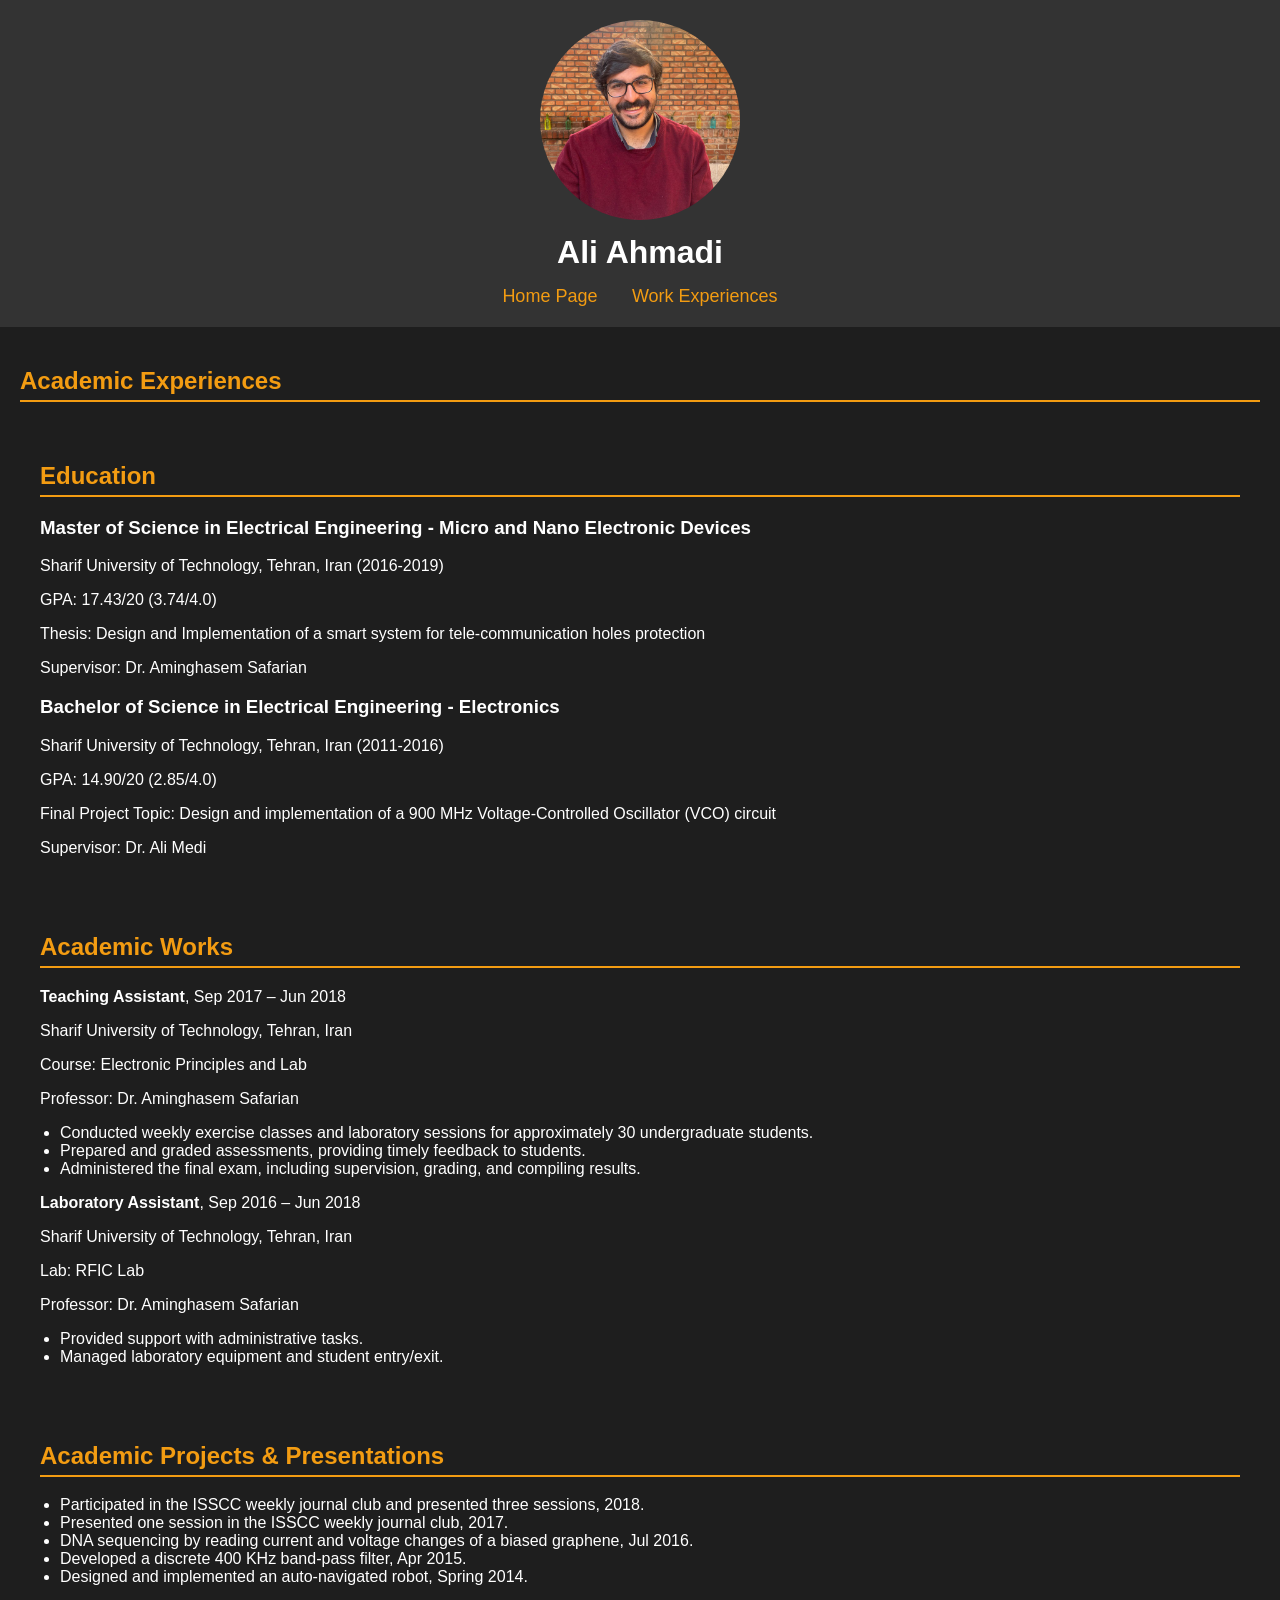
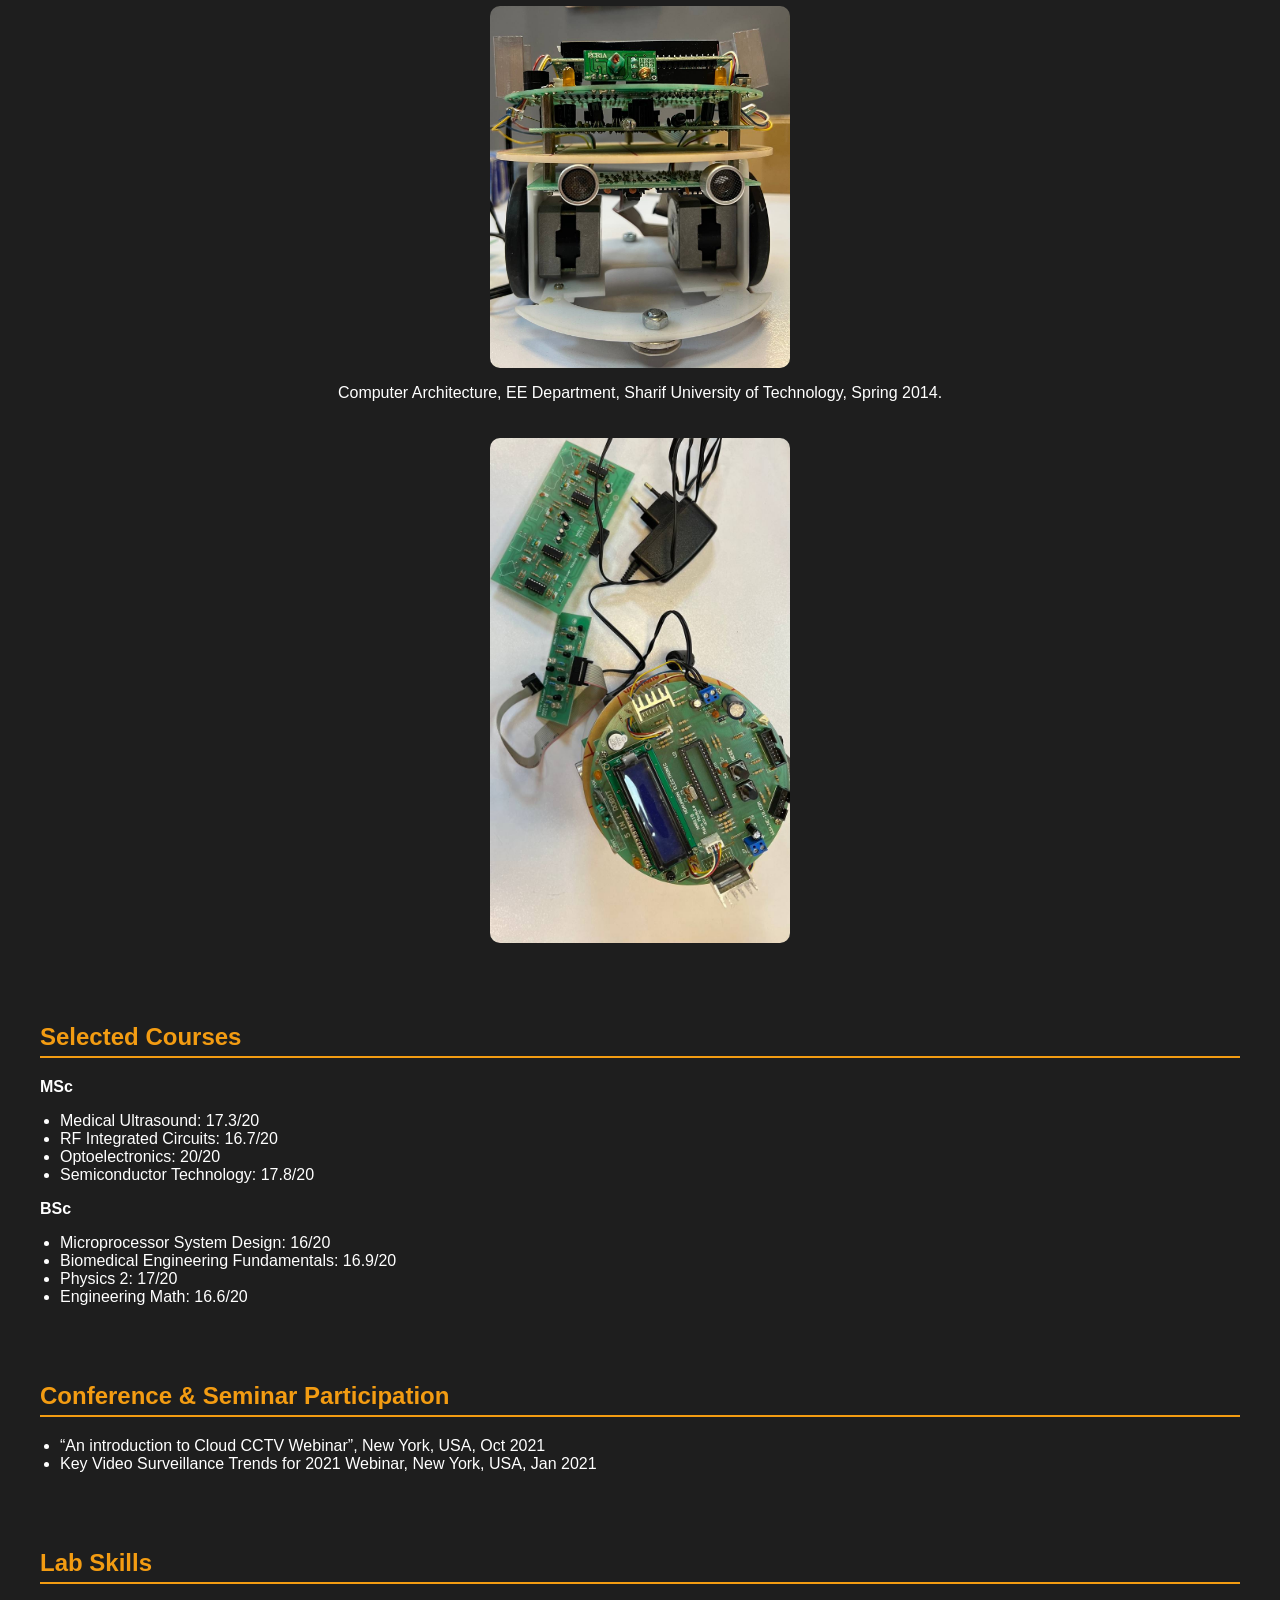
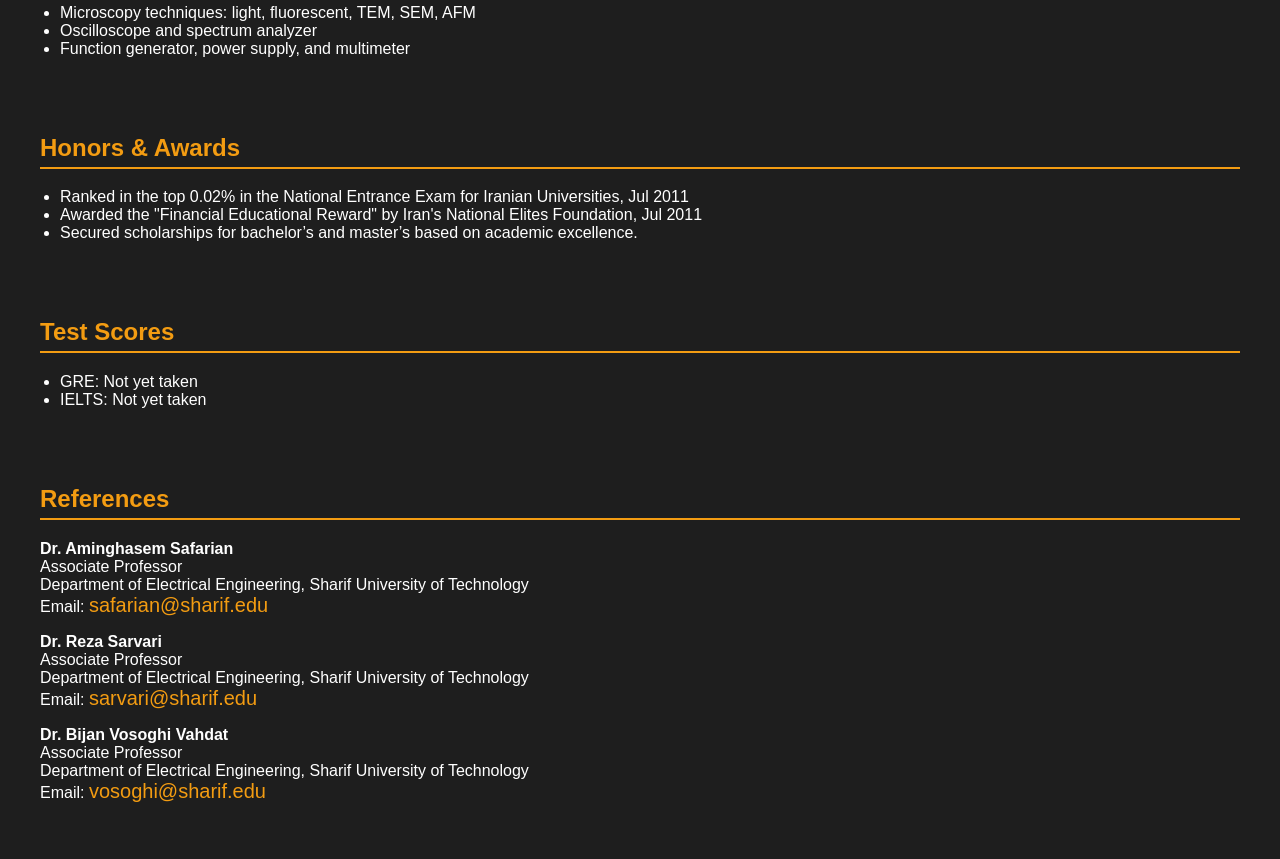
==== commit 70c685ad: "Update academic.html" ====
--- a/academic.html
+++ b/academic.html
@@ -6,6 +6,7 @@
   <meta http-equiv="X-UA-Compatible" content="ie=edge">
   <title>Academic Experiences - Ali Ahmadi</title>
   <style>
+    /* Simple Dark Theme */
     body {
       margin: 0;
       font-family: Arial, sans-serif;
@@ -25,6 +26,9 @@
     header h1 {
       margin: 10px 0;
     }
+    header nav {
+      margin-top: 15px;
+    }
     header nav a {
       color: #f39c12;
       text-decoration: none;
@@ -33,11 +37,26 @@
     }
     section {
       padding: 20px;
+      text-align: left; /* Ensure left-alignment */
+    }
+    section a {
+      color: #f39c12;
+      text-decoration: none;
+      font-size: 20px;
+    }
+    /* Left-align content without centering it on the page */
+    .left-aligned {
+      margin: 0; /* Remove margins that may center content */
+      max-width: 800px;
     }
     h2 {
       color: #f39c12;
       border-bottom: 2px solid #f39c12;
       padding-bottom: 5px;
+    }
+    ul {
+      list-style-type: disc;
+      padding-left: 20px;
     }
     .project-image {
       margin: 20px 0;
@@ -50,15 +69,6 @@
       max-width: 300px;
       height: auto;
       border-radius: 10px;
-    }
-    .project-image p {
-      margin: 10px 0;
-      font-style: italic;
-      text-align: center;
-    }
-    ul {
-      list-style-type: disc;
-      padding-left: 20px;
     }
   </style>
 </head>
@@ -202,13 +212,7 @@
       <p><strong>Dr. Bijan Vosoghi Vahdat</strong><br>
         Associate Professor<br>
         Department of Electrical Engineering, Sharif University of Technology<br>
-        Email: <a href="mailto:vahdat@sharif.edu">vahdat@sharif.edu</a>
-      </p>
-
-      <p><strong>Dr. Khosrow Hajsadeghi</strong><br>
-        Associate Professor<br>
-        Department of Electrical Engineering, Sharif University of Technology<br>
-        Email: <a href="mailto:ksadeghi@sharif.edu">ksadeghi@sharif.edu</a>
+        Email: <a href="mailto:vosoghi@sharif.edu">vosoghi@sharif.edu</a>
       </p>
     </section>
   </section>
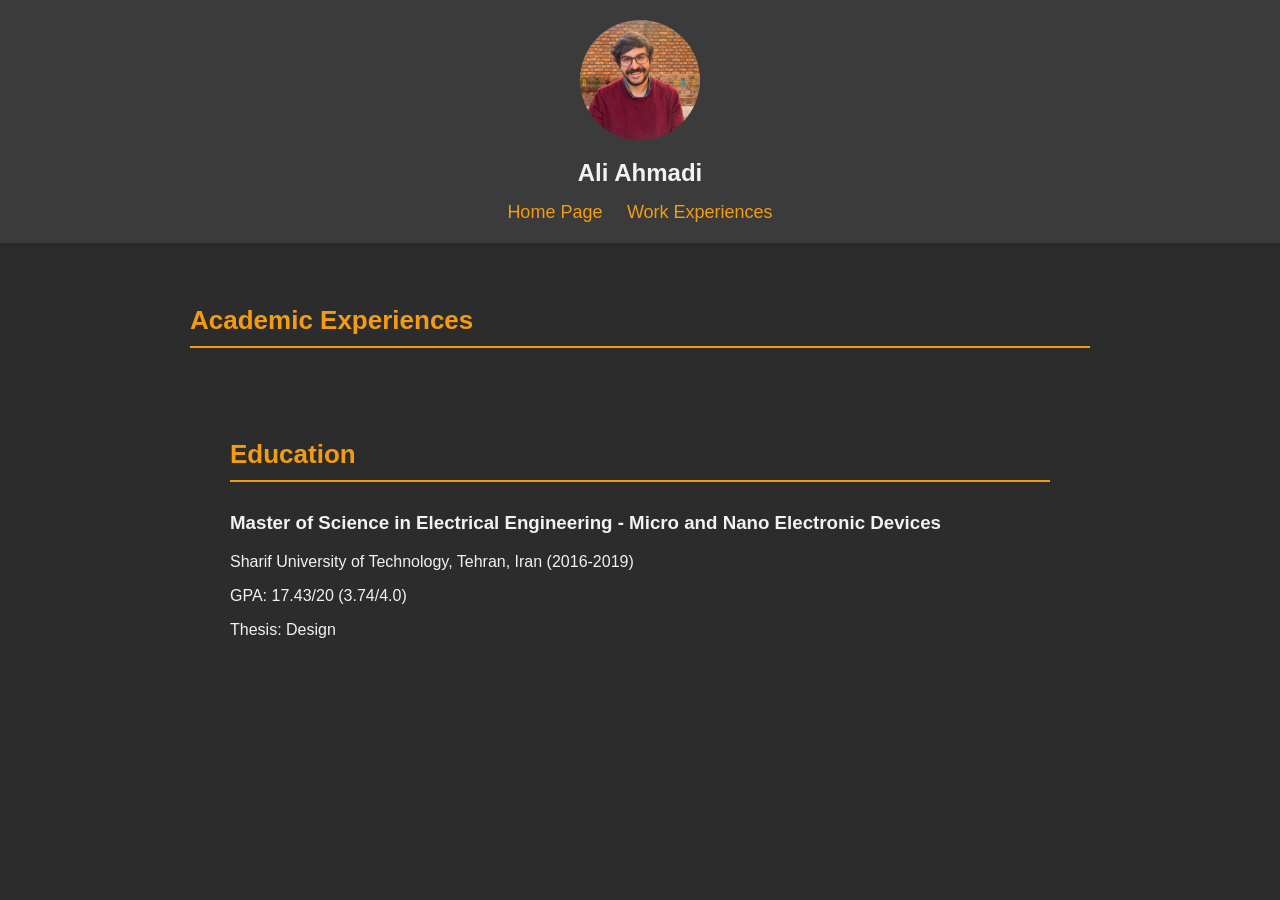
==== commit 46a15fc4: "Update academic.html" ====
--- a/academic.html
+++ b/academic.html
@@ -6,69 +6,107 @@
   <meta http-equiv="X-UA-Compatible" content="ie=edge">
   <title>Academic Experiences - Ali Ahmadi</title>
   <style>
-    /* Simple Dark Theme */
     body {
       margin: 0;
-      font-family: Arial, sans-serif;
-      background-color: #1e1e1e;
-      color: #ffffff;
+      font-family: 'Arial', sans-serif;
+      background-color: #2c2c2c;
+      color: #f2f2f2;
     }
+
     header {
-      background-color: #333;
+      background-color: #3b3b3b;
       padding: 20px;
       text-align: center;
+      position: sticky;
+      top: 0;
+      z-index: 100;
+      box-shadow: 0 2px 4px rgba(0, 0, 0, 0.1);
     }
     header img {
       border-radius: 50%;
-      width: 200px;
-      height: 200px;
+      width: 120px;
+      height: 120px;
     }
     header h1 {
-      margin: 10px 0;
-    }
-    header nav {
-      margin-top: 15px;
+      margin: 15px 0;
+      font-size: 24px;
     }
     header nav a {
       color: #f39c12;
       text-decoration: none;
-      margin: 0 15px;
+      margin: 0 10px;
       font-size: 18px;
+      transition: color 0.3s ease;
     }
+    header nav a:hover {
+      color: #ffffff;
+    }
+
     section {
-      padding: 20px;
-      text-align: left; /* Ensure left-alignment */
+      padding: 40px;
+      max-width: 900px;
+      margin: 0 auto;
     }
-    section a {
-      color: #f39c12;
-      text-decoration: none;
-      font-size: 20px;
-    }
-    /* Left-align content without centering it on the page */
-    .left-aligned {
-      margin: 0; /* Remove margins that may center content */
-      max-width: 800px;
-    }
+
     h2 {
+      font-size: 26px;
       color: #f39c12;
       border-bottom: 2px solid #f39c12;
-      padding-bottom: 5px;
+      padding-bottom: 10px;
+      margin-bottom: 30px;
     }
+
     ul {
-      list-style-type: disc;
-      padding-left: 20px;
+      list-style-type: none;
+      padding: 0;
+    }
+    ul li {
+      margin-bottom: 10px;
+    }
+    ul li::before {
+      content: "•";
+      color: #f39c12;
+      font-weight: bold;
+      margin-right: 10px;
+    }
+
+    .project-images {
+      display: flex;
+      flex-wrap: wrap;
+      gap: 20px;
+      margin: 20px 0;
     }
     .project-image {
-      margin: 20px 0;
-      display: flex;
-      flex-direction: column;
-      align-items: center;
+      flex: 1;
+      max-width: 300px;
     }
     .project-image img {
       width: 100%;
-      max-width: 300px;
-      height: auto;
       border-radius: 10px;
+      transition: transform 0.3s ease-in-out;
+    }
+    .project-image img:hover {
+      transform: scale(1.05);
+    }
+
+    footer {
+      background-color: #3b3b3b;
+      text-align: center;
+      padding: 15px;
+      position: fixed;
+      bottom: 0;
+      width: 100%;
+      box-shadow: 0 -2px 4px rgba(0, 0, 0, 0.1);
+    }
+    footer a {
+      color: #f39c12;
+      text-decoration: none;
+      margin: 0 15px;
+      font-size: 16px;
+      transition: color 0.3s ease;
+    }
+    footer a:hover {
+      color: #ffffff;
     }
   </style>
 </head>
@@ -88,134 +126,7 @@
 
     <section id="education">
       <h2>Education</h2>
-      <h3>Master of Science in Electrical Engineering - Micro and Nano Electronic Devices</h3>
+      <h3>Master of Science in Electrical Engineering - Micro and Nano Electronic Devices </h3>
       <p>Sharif University of Technology, Tehran, Iran (2016-2019)</p>
       <p>GPA: 17.43/20 (3.74/4.0)</p>
-      <p>Thesis: Design and Implementation of a smart system for tele-communication holes protection</p>
-      <p>Supervisor: Dr. Aminghasem Safarian</p>
-
-      <h3>Bachelor of Science in Electrical Engineering - Electronics</h3>
-      <p>Sharif University of Technology, Tehran, Iran (2011-2016)</p>
-      <p>GPA: 14.90/20 (2.85/4.0)</p>
-      <p>Final Project Topic: Design and implementation of a 900 MHz Voltage-Controlled Oscillator (VCO) circuit</p>
-      <p>Supervisor: Dr. Ali Medi</p>
-    </section>
-
-    <section id="academic-works">
-      <h2>Academic Works</h2>
-      <p><strong>Teaching Assistant</strong>, Sep 2017 – Jun 2018</p>
-      <p>Sharif University of Technology, Tehran, Iran</p>
-      <p>Course: Electronic Principles and Lab</p>
-      <p>Professor: Dr. Aminghasem Safarian</p>
-      <ul>
-        <li>Conducted weekly exercise classes and laboratory sessions for approximately 30 undergraduate students.</li>
-        <li>Prepared and graded assessments, providing timely feedback to students.</li>
-        <li>Administered the final exam, including supervision, grading, and compiling results.</li>
-      </ul>
-
-      <p><strong>Laboratory Assistant</strong>, Sep 2016 – Jun 2018</p>
-      <p>Sharif University of Technology, Tehran, Iran</p>
-      <p>Lab: RFIC Lab</p>
-      <p>Professor: Dr. Aminghasem Safarian</p>
-      <ul>
-        <li>Provided support with administrative tasks.</li>
-        <li>Managed laboratory equipment and student entry/exit.</li>
-      </ul>
-    </section>
-
-    <section id="projects-presentations">
-      <h2>Academic Projects & Presentations</h2>
-      <ul>
-        <li>Participated in the ISSCC weekly journal club and presented three sessions, 2018.</li>
-        <li>Presented one session in the ISSCC weekly journal club, 2017.</li>
-        <li>DNA sequencing by reading current and voltage changes of a biased graphene, Jul 2016.</li>
-        <li>Developed a discrete 400 KHz band-pass filter, Apr 2015.</li>
-        <li>Designed and implemented an auto-navigated robot, Spring 2014.</li>
-      </ul>
-
-      <div class="project-image">
-        <img src="./project2-1.jpg" alt="Auto-Navigated Robot 1">
-        <p>Computer Architecture, EE Department, Sharif University of Technology, Spring 2014.</p>
-      </div>
-      <div class="project-image">
-        <img src="./project2-2.jpg" alt="Auto-Navigated Robot 2">
-      </div>
-    </section>
-
-    <section id="selected-courses">
-      <h2>Selected Courses</h2>
-      <p><strong>MSc</strong></p>
-      <ul>
-        <li>Medical Ultrasound: 17.3/20</li>
-        <li>RF Integrated Circuits: 16.7/20</li>
-        <li>Optoelectronics: 20/20</li>
-        <li>Semiconductor Technology: 17.8/20</li>
-      </ul>
-
-      <p><strong>BSc</strong></p>
-      <ul>
-        <li>Microprocessor System Design: 16/20</li>
-        <li>Biomedical Engineering Fundamentals: 16.9/20</li>
-        <li>Physics 2: 17/20</li>
-        <li>Engineering Math: 16.6/20</li>
-      </ul>
-    </section>
-
-    <section id="conference-seminars">
-      <h2>Conference & Seminar Participation</h2>
-      <ul>
-        <li>“An introduction to Cloud CCTV Webinar”, New York, USA, Oct 2021</li>
-        <li>Key Video Surveillance Trends for 2021 Webinar, New York, USA, Jan 2021</li>
-      </ul>
-    </section>
-
-    <section id="lab-skills">
-      <h2>Lab Skills</h2>
-      <ul>
-        <li>Microscopy techniques: light, fluorescent, TEM, SEM, AFM</li>
-        <li>Oscilloscope and spectrum analyzer</li>
-        <li>Function generator, power supply, and multimeter</li>
-      </ul>
-    </section>
-
-    <section id="honors-awards">
-      <h2>Honors & Awards</h2>
-      <ul>
-        <li>Ranked in the top 0.02% in the National Entrance Exam for Iranian Universities, Jul 2011</li>
-        <li>Awarded the "Financial Educational Reward" by Iran's National Elites Foundation, Jul 2011</li>
-        <li>Secured scholarships for bachelor’s and master’s based on academic excellence.</li>
-      </ul>
-    </section>
-
-    <section id="test-scores">
-      <h2>Test Scores</h2>
-      <ul>
-        <li>GRE: Not yet taken</li>
-        <li>IELTS: Not yet taken</li>
-      </ul>
-    </section>
-
-    <section id="references">
-      <h2>References</h2>
-      <p><strong>Dr. Aminghasem Safarian</strong><br>
-        Associate Professor<br>
-        Department of Electrical Engineering, Sharif University of Technology<br>
-        Email: <a href="mailto:safarian@sharif.edu">safarian@sharif.edu</a>
-      </p>
-      
-      <p><strong>Dr. Reza Sarvari</strong><br>
-        Associate Professor<br>
-        Department of Electrical Engineering, Sharif University of Technology<br>
-        Email: <a href="mailto:sarvari@sharif.edu">sarvari@sharif.edu</a>
-      </p>
-
-      <p><strong>Dr. Bijan Vosoghi Vahdat</strong><br>
-        Associate Professor<br>
-        Department of Electrical Engineering, Sharif University of Technology<br>
-        Email: <a href="mailto:vosoghi@sharif.edu">vosoghi@sharif.edu</a>
-      </p>
-    </section>
-  </section>
-
-</body>
-</html>+      <p>Thesis: Design
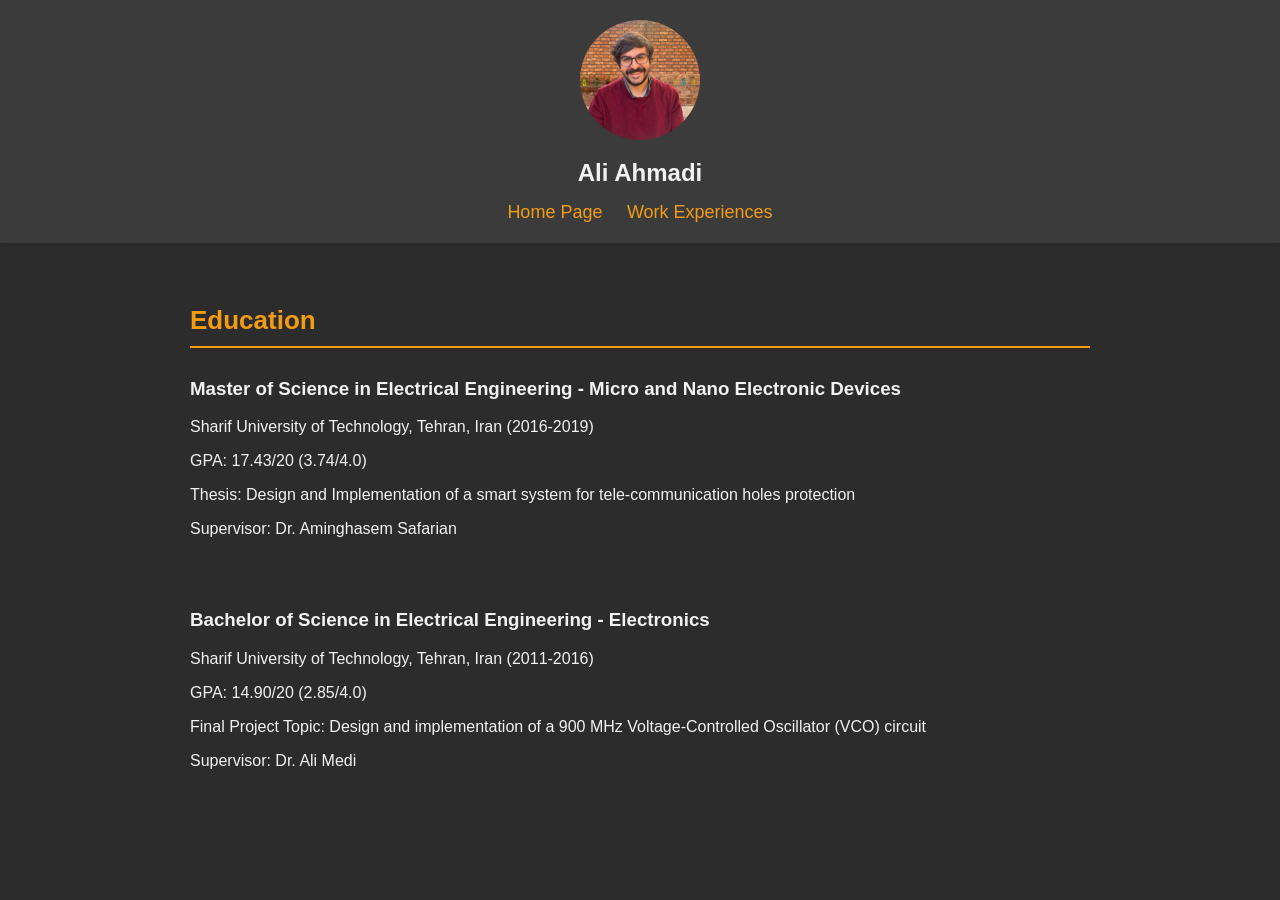
==== commit 01bd195b: "Update academic.html" ====
--- a/academic.html
+++ b/academic.html
@@ -122,11 +122,19 @@
   </header>
 
   <section>
-    <h2>Academic Experiences</h2>
+    <h2>Education</h2>
+    
+    <h3>Master of Science in Electrical Engineering - Micro and Nano Electronic Devices </h3>
+    <p>Sharif University of Technology, Tehran, Iran (2016-2019)</p>
+    <p>GPA: 17.43/20 (3.74/4.0)</p>
+    <p>Thesis: Design and Implementation of a smart system for tele-communication holes protection</p>
+    <p>Supervisor: Dr. Aminghasem Safarian</p>
 
-    <section id="education">
-      <h2>Education</h2>
-      <h3>Master of Science in Electrical Engineering - Micro and Nano Electronic Devices </h3>
-      <p>Sharif University of Technology, Tehran, Iran (2016-2019)</p>
-      <p>GPA: 17.43/20 (3.74/4.0)</p>
-      <p>Thesis: Design
+    <br><br>
+
+    <h3>Bachelor of Science in Electrical Engineering - Electronics</h3>
+    <p>Sharif University of Technology, Tehran, Iran (2011-2016)</p>
+    <p>GPA: 14.90/20 (2.85/4.0)</p>
+    <p>Final Project Topic: Design and implementation of a 900 MHz Voltage-Controlled Oscillator (VCO) circuit</p>
+    <p>Supervisor: Dr. Ali Medi</p>
+  </section>
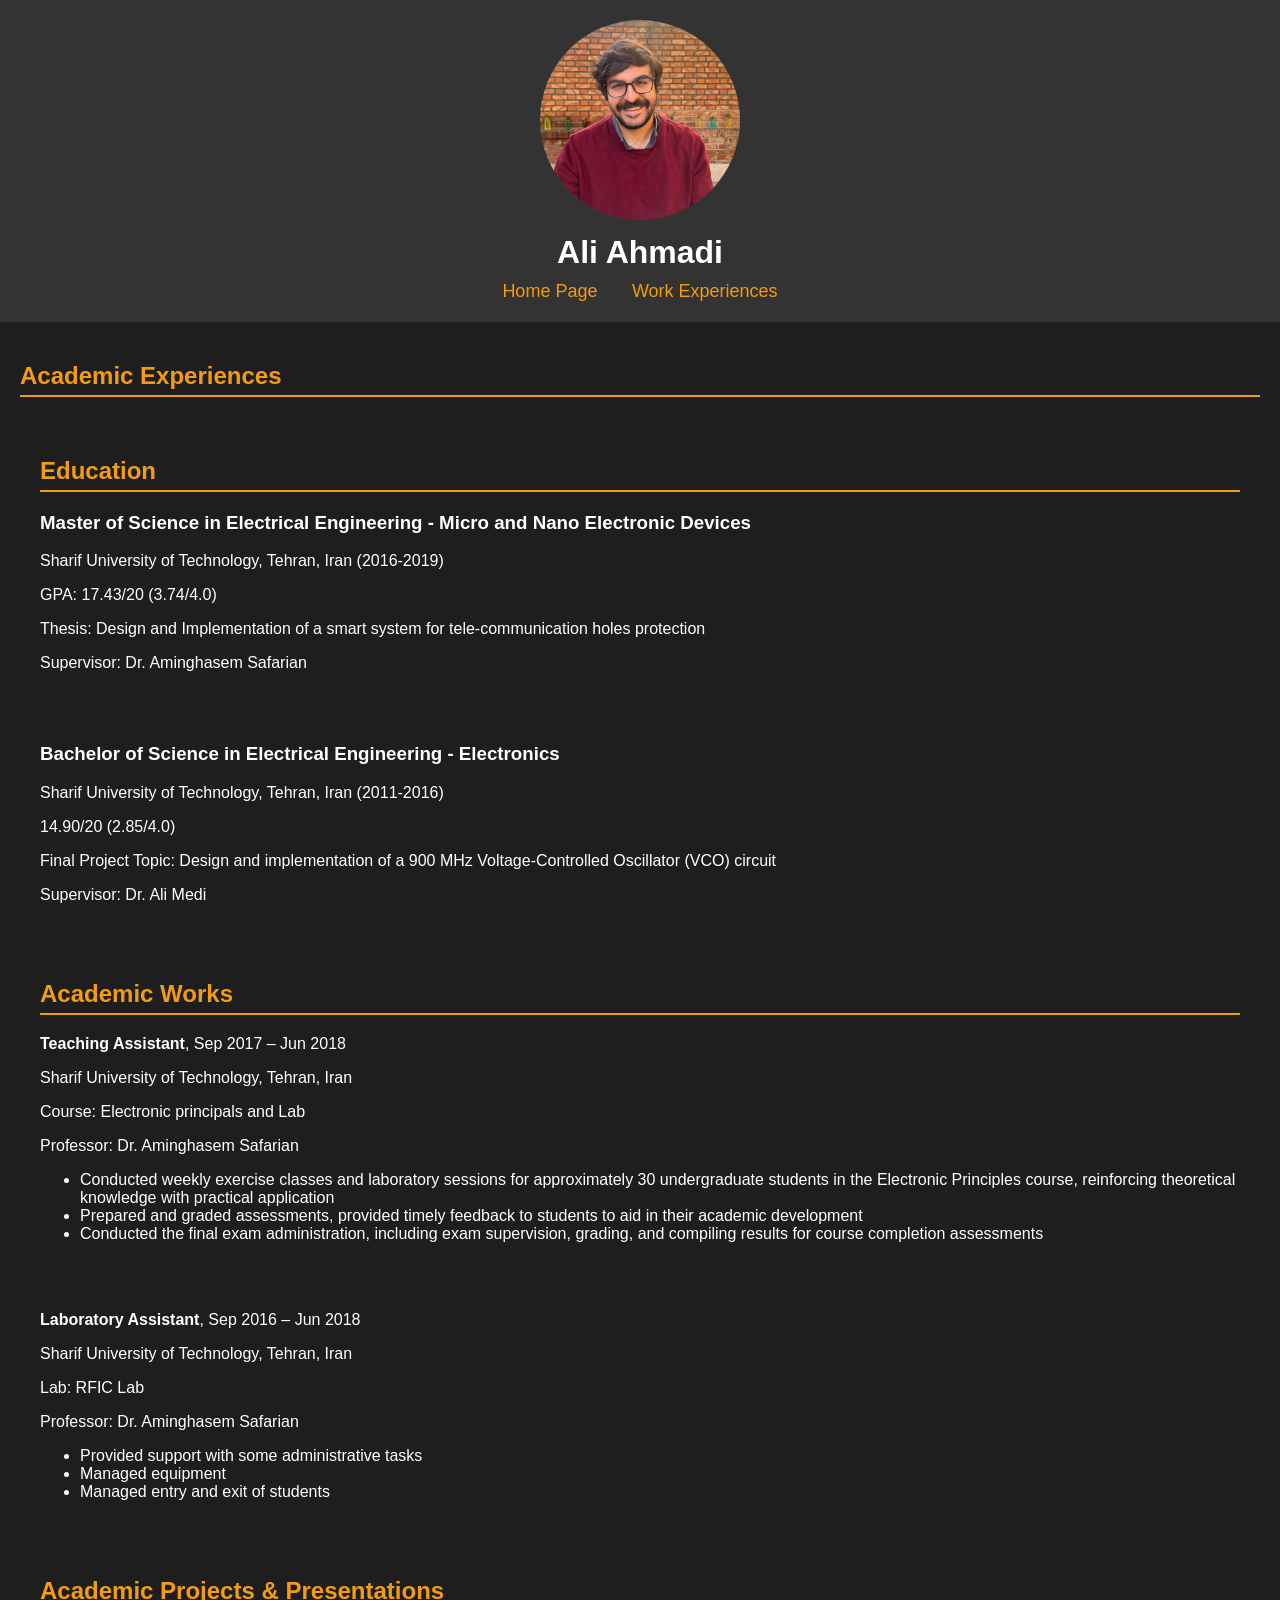
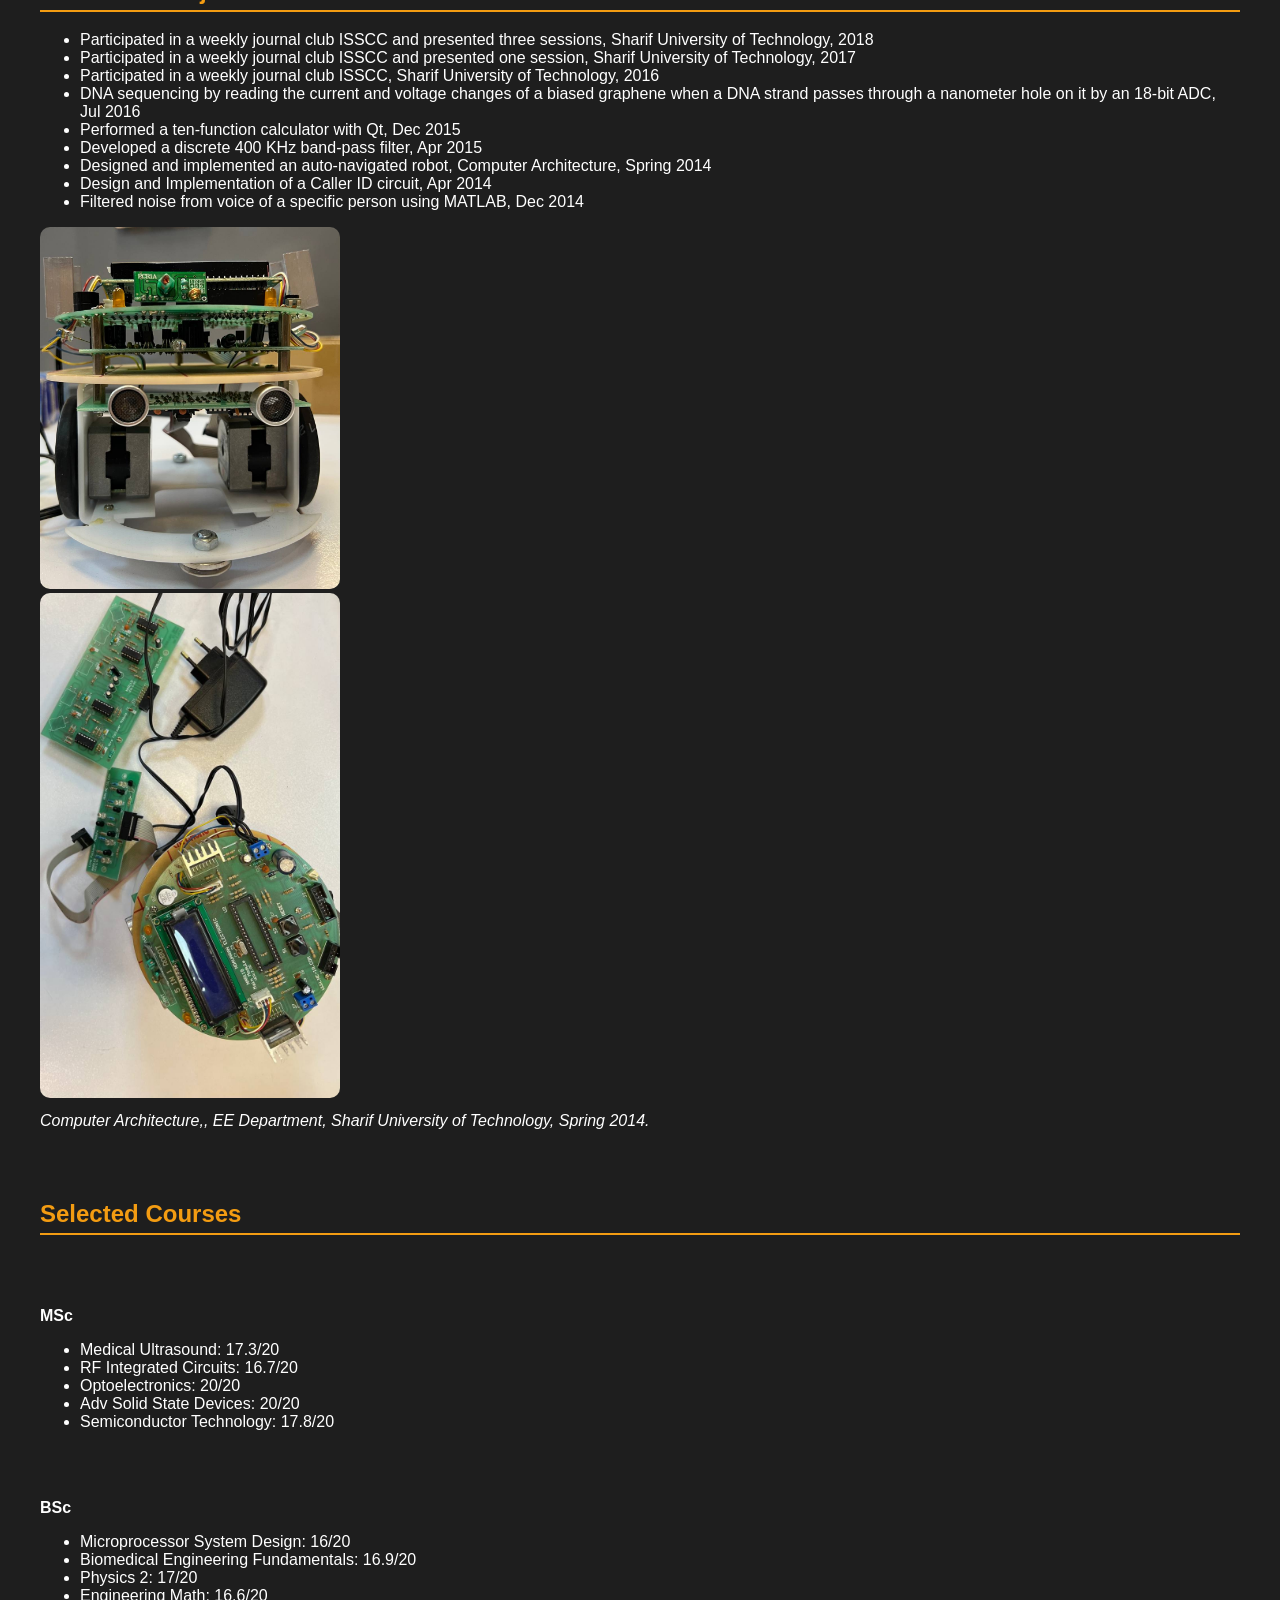
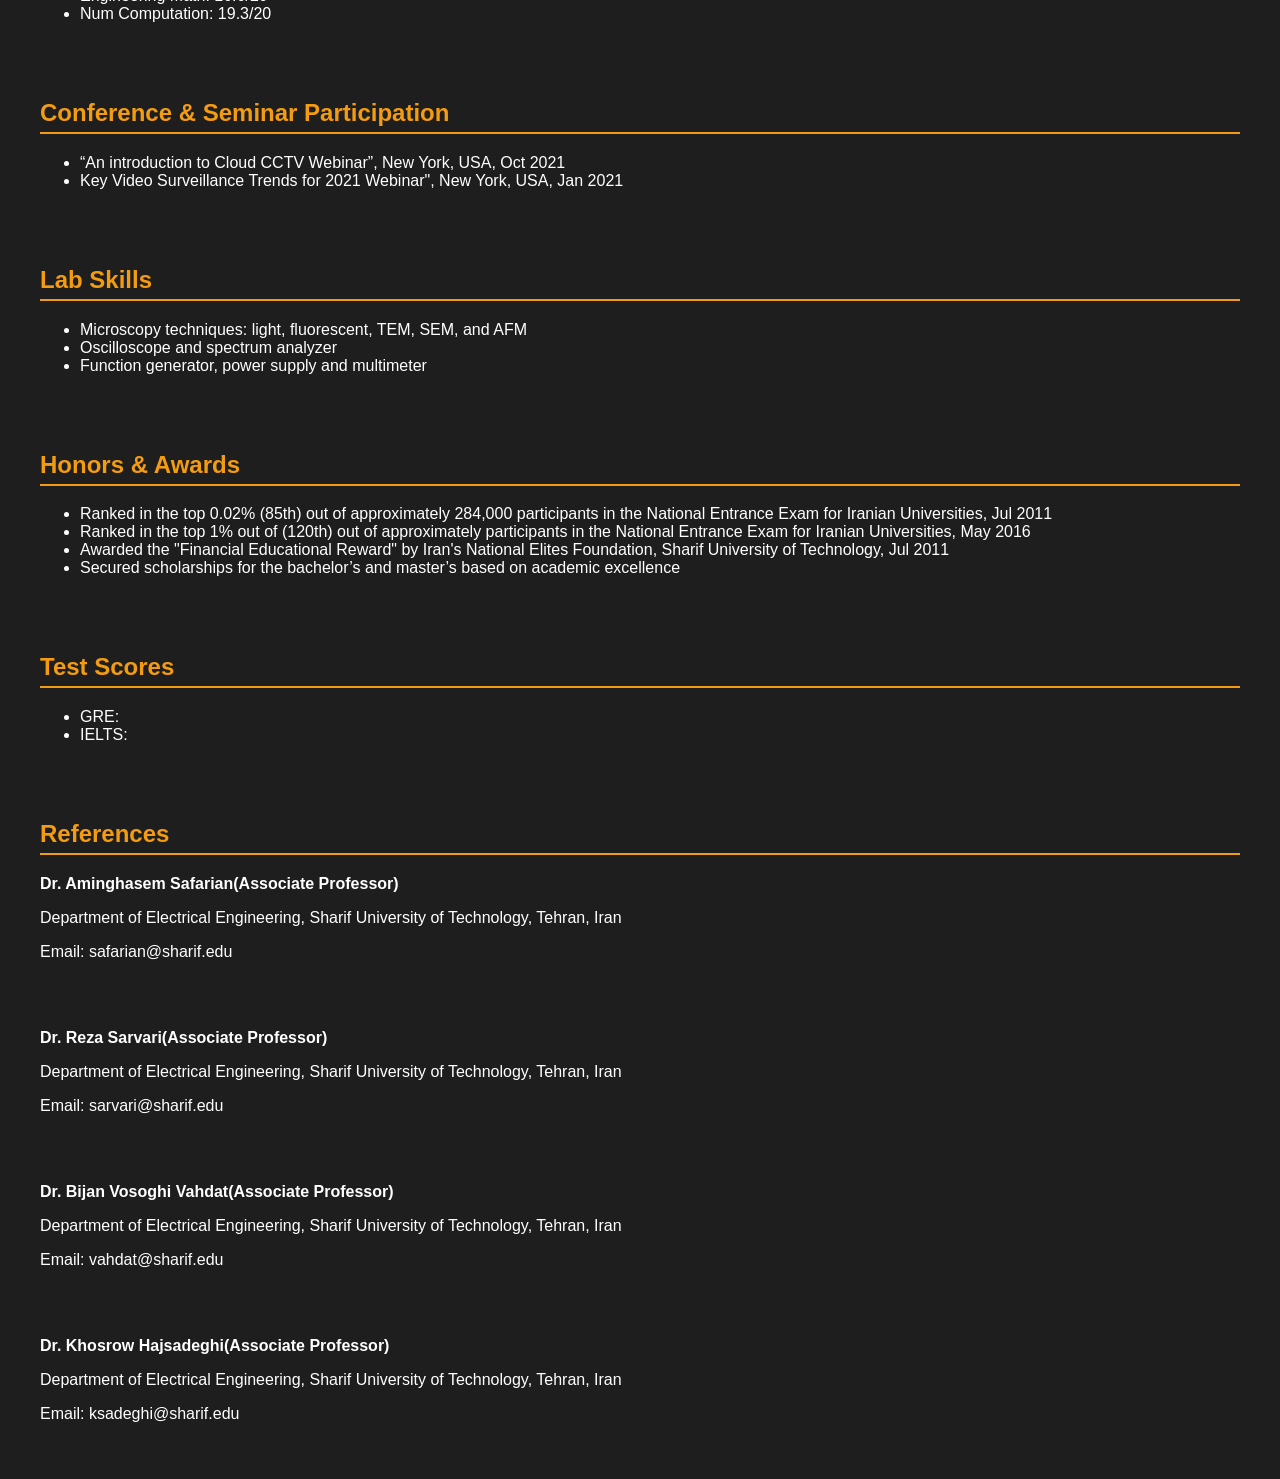
==== commit 17cde46b: "qweqwe" ====
--- a/academic.html
+++ b/academic.html
@@ -8,105 +8,62 @@
   <style>
     body {
       margin: 0;
-      font-family: 'Arial', sans-serif;
-      background-color: #2c2c2c;
-      color: #f2f2f2;
-    }
-
+      font-family: Arial, sans-serif;
+      background-color: #1e1e1e;
+      color: #ffffff;
+    }
     header {
-      background-color: #3b3b3b;
+      background-color: #333;
       padding: 20px;
       text-align: center;
-      position: sticky;
-      top: 0;
-      z-index: 100;
-      box-shadow: 0 2px 4px rgba(0, 0, 0, 0.1);
     }
     header img {
       border-radius: 50%;
-      width: 120px;
-      height: 120px;
+      width: 200px;
+      height: 200px;
     }
     header h1 {
-      margin: 15px 0;
-      font-size: 24px;
+      margin: 10px 0;
     }
     header nav a {
       color: #f39c12;
       text-decoration: none;
-      margin: 0 10px;
+      margin: 0 15px;
       font-size: 18px;
-      transition: color 0.3s ease;
-    }
-    header nav a:hover {
-      color: #ffffff;
-    }
-
+    }
     section {
-      padding: 40px;
-      max-width: 900px;
-      margin: 0 auto;
-    }
-
+      padding: 20px;
+    }
     h2 {
-      font-size: 26px;
       color: #f39c12;
       border-bottom: 2px solid #f39c12;
-      padding-bottom: 10px;
-      margin-bottom: 30px;
-    }
-
-    ul {
-      list-style-type: none;
-      padding: 0;
-    }
-    ul li {
-      margin-bottom: 10px;
-    }
-    ul li::before {
-      content: "•";
-      color: #f39c12;
-      font-weight: bold;
-      margin-right: 10px;
-    }
-
+      padding-bottom: 5px;
+    }
+    /* Flexbox container for images */
     .project-images {
       display: flex;
-      flex-wrap: wrap;
-      gap: 20px;
+      gap: 20px; /* Space between images */
       margin: 20px 0;
     }
     .project-image {
-      flex: 1;
-      max-width: 300px;
+      flex: 1; /* Allow images to take equal space */
     }
     .project-image img {
       width: 100%;
+      max-width: 300px; /* Max width for each image */
+      height: auto;
       border-radius: 10px;
-      transition: transform 0.3s ease-in-out;
-    }
-    .project-image img:hover {
-      transform: scale(1.05);
-    }
-
-    footer {
-      background-color: #3b3b3b;
-      text-align: center;
-      padding: 15px;
-      position: fixed;
-      bottom: 0;
-      width: 100%;
-      box-shadow: 0 -2px 4px rgba(0, 0, 0, 0.1);
-    }
-    footer a {
+    }
+    .project-image p {
+      margin: 10px 0;
+      font-style: italic;
+    }
+    .project-link a {
       color: #f39c12;
       text-decoration: none;
-      margin: 0 15px;
-      font-size: 16px;
-      transition: color 0.3s ease;
-    }
-    footer a:hover {
-      color: #ffffff;
+    }
+    .project-link a:hover {
+      text-decoration: underline;
     }
   </style>
 </head>
@@ -122,19 +79,173 @@
   </header>
 
   <section>
-    <h2>Education</h2>
-    
-    <h3>Master of Science in Electrical Engineering - Micro and Nano Electronic Devices </h3>
-    <p>Sharif University of Technology, Tehran, Iran (2016-2019)</p>
-    <p>GPA: 17.43/20 (3.74/4.0)</p>
-    <p>Thesis: Design and Implementation of a smart system for tele-communication holes protection</p>
-    <p>Supervisor: Dr. Aminghasem Safarian</p>
-
-    <br><br>
-
-    <h3>Bachelor of Science in Electrical Engineering - Electronics</h3>
-    <p>Sharif University of Technology, Tehran, Iran (2011-2016)</p>
-    <p>GPA: 14.90/20 (2.85/4.0)</p>
-    <p>Final Project Topic: Design and implementation of a 900 MHz Voltage-Controlled Oscillator (VCO) circuit</p>
-    <p>Supervisor: Dr. Ali Medi</p>
+    <h2>Academic Experiences</h2>
+
+    <section id="education">
+        <h2>Education</h2>
+        <h3>Master of Science in Electrical Engineering - Micro and Nano Electronic Devices </h3>
+        <p>Sharif University of Technology, Tehran, Iran (2016-2019)</p>
+        <p>GPA: 17.43/20 (3.74/4.0)</p>
+        <p>Thesis: Design and Implementation of a smart system for tele-communication holes protection</p>
+        <p>Supervisor: Dr. Aminghasem Safarian</p>
+
+        <br><br>
+
+        <h3>Bachelor of Science in Electrical Engineering - Electronics</h3>
+        <p>Sharif University of Technology, Tehran, Iran (2011-2016)</p>
+        <p>14.90/20 (2.85/4.0)</p>
+        <p>Final Project Topic: Design and implementation of a 900 MHz Voltage-Controlled Oscillator (VCO) circuit</p>
+        <p>Supervisor: Dr. Ali Medi</p>
+      </section>
+    
+      <section id="academic-works">
+        <h2>Academic Works</h2>
+        <p><strong>Teaching Assistant</strong>, Sep 2017 – Jun 2018</p>
+        <p>Sharif University of Technology, Tehran, Iran</p>
+        <p>Course: Electronic principals and Lab</p>
+        <p>Professor: Dr. Aminghasem Safarian</p>
+        <ul>
+            <li>Conducted weekly exercise classes and laboratory sessions for approximately 30 undergraduate students in 
+                the Electronic Principles course, reinforcing theoretical knowledge with practical application</li>
+            <li>Prepared and graded assessments, provided timely feedback to students to aid in their academic development</li>
+            <li>Conducted the final exam administration, including exam supervision, grading, and compiling results for course completion assessments</li>
+            <!-- Add more courses here -->
+        </ul>
+
+        <br><br>
+
+        <p><strong>Laboratory  Assistant</strong>, Sep 2016 – Jun 2018</p>
+        <p>Sharif University of Technology, Tehran, Iran</p>
+        <p>Lab: RFIC Lab</p>
+        <p>Professor: Dr. Aminghasem Safarian</p>
+        <ul>
+            <li>Provided support with some administrative tasks</li>
+            <li>Managed equipment </li>
+            <li>Managed entry and exit of students</li>
+            <!-- Add more courses here -->
+        </ul>
+      </section>
+    
+      <section id="projects-presentations">
+        <h2>Academic Projects & Presentations</h2>
+        <ul>
+            <li>Participated in a weekly journal club ISSCC and presented three sessions, Sharif University of Technology, 2018</li>
+            <li>Participated in a weekly journal club ISSCC and presented one session, Sharif University of Technology, 2017</li>
+            <li>Participated in a weekly journal club ISSCC, Sharif University of Technology, 2016</li>
+            <li>DNA sequencing by reading the current and voltage changes of a biased graphene when a DNA strand passes through a nanometer hole on it by an 18-bit ADC, Jul 2016</li>
+            <li>Performed a ten-function calculator with Qt, Dec 2015</li>
+            <li>Developed a discrete 400 KHz band-pass filter, Apr 2015</li>
+            <li>Designed and implemented an auto-navigated robot, Computer Architecture, Spring 2014</li>
+            <li>Design and Implementation of a Caller ID circuit, Apr 2014</li>
+            <li>Filtered noise from voice of a specific person using MATLAB, Dec 2014</li>
+            <!-- Add more courses here -->
+        </ul>
+
+        <!-- New Content: Two Pictures Side by Side -->
+        <!-- First Image -->
+        <div class="project-image">
+            <img src="./project2-1.jpg" alt="Auto-Navigated Robot 1">
+        </div>
+
+        <!-- Second Image (New Image on the right) -->
+        <div class="project-image">
+            <img src="./project2-2.jpg" alt="Auto-Navigated Robot 2">
+            <p>Computer Architecture,, EE Department, Sharif University of Technology, Spring 2014.</p>
+        </div>
+        
+      </section>
+    
+      <section id="selected-courses">
+        <h2>Selected Courses</h2>
+
+        <br><br>
+
+        <p><strong>MSc</strong></p>
+        <ul>
+          <li>Medical Ultrasound: 17.3/20</li>
+          <li>RF Integrated Circuits: 16.7/20</li>
+          <li>Optoelectronics: 20/20</li>
+          <li>Adv Solid State Devices: 20/20</li>
+          <li>Semiconductor Technology: 17.8/20</li>
+          <!-- Add more courses here -->
+        </ul>
+
+        <br><br>
+
+        <p><strong>BSc</strong></p>
+        <ul>
+          <li>Microprocessor System Design: 16/20</li>
+          <li>Biomedical Engineering Fundamentals: 16.9/20</li>
+          <li>Physics 2: 17/20</li>
+          <li>Engineering Math: 16.6/20</li>
+          <li>Num Computation: 19.3/20</li>
+          <!-- Add more courses here -->
+        </ul>
+      </section>
+    
+      <section id="conference-seminars">
+        <h2>Conference & Seminar Participation</h2>
+        <ul>
+            <li>“An introduction to Cloud CCTV Webinar”, New York, USA, Oct 2021</li>
+            <li>Key Video Surveillance Trends for 2021 Webinar", New York, USA, Jan 2021</li>
+        </ul>
+      </section>
+    
+      <section id="lab-skills">
+        <h2>Lab Skills</h2>
+        <ul>
+          <li>Microscopy techniques: light, fluorescent, TEM, SEM, and AFM</li>
+          <li>Oscilloscope and spectrum analyzer</li>
+          <li>Function generator, power supply and multimeter</li>
+          <!-- Add more lab skills here -->
+        </ul>
+      </section>
+    
+      <section id="honors-awards">
+        <h2>Honors & Awards</h2>
+        <ul>
+          <li>Ranked in the top 0.02% (85th) out of approximately 284,000 participants in the National Entrance Exam for Iranian Universities, Jul 2011</li>
+          <li>Ranked in the top 1% out of (120th) out of approximately participants in the National Entrance Exam for Iranian Universities, May 2016</li>
+          <li>Awarded the "Financial Educational Reward" by Iran's National Elites Foundation, Sharif University of Technology, Jul 2011</li>
+          <li>Secured scholarships for the bachelor’s and master’s based on academic excellence</li>
+          <!-- Add more awards here -->
+        </ul>
+      </section>
+    
+      <section id="test-scores">
+        <h2>Test Scores</h2>
+        <ul>
+          <li>GRE: </li>
+          <li>IELTS: </li>
+          <!-- Add more test scores here -->
+        </ul>
+      </section>
+    
+      <section id="references">
+        <h2>References</h2>
+        <p><strong>Dr. Aminghasem Safarian(Associate Professor)</strong></p>
+        <p>Department of Electrical Engineering, Sharif University of Technology, Tehran, Iran</p>
+        <p>Email: safarian@sharif.edu</p> 
+
+        <br><br>
+
+        <p><strong>Dr. Reza Sarvari(Associate Professor)</strong></p>
+        <p>Department of Electrical Engineering, Sharif University of Technology, Tehran, Iran</p>
+        <p>Email: sarvari@sharif.edu</p>
+
+        <br><br>
+    
+        <p><strong>Dr. Bijan Vosoghi Vahdat(Associate Professor)</strong></p>
+        <p>Department of Electrical Engineering, Sharif University of Technology, Tehran, Iran</p>
+        <p>Email: vahdat@sharif.edu</p>
+
+        <br><br>
+
+        <p><strong>Dr. Khosrow Hajsadeghi(Associate Professor)</strong></p>
+        <p>Department of Electrical Engineering, Sharif University of Technology, Tehran, Iran</p>
+        <p>Email: ksadeghi@sharif.edu</p>
+      </section>
   </section>
+
+</body>
+</html>
